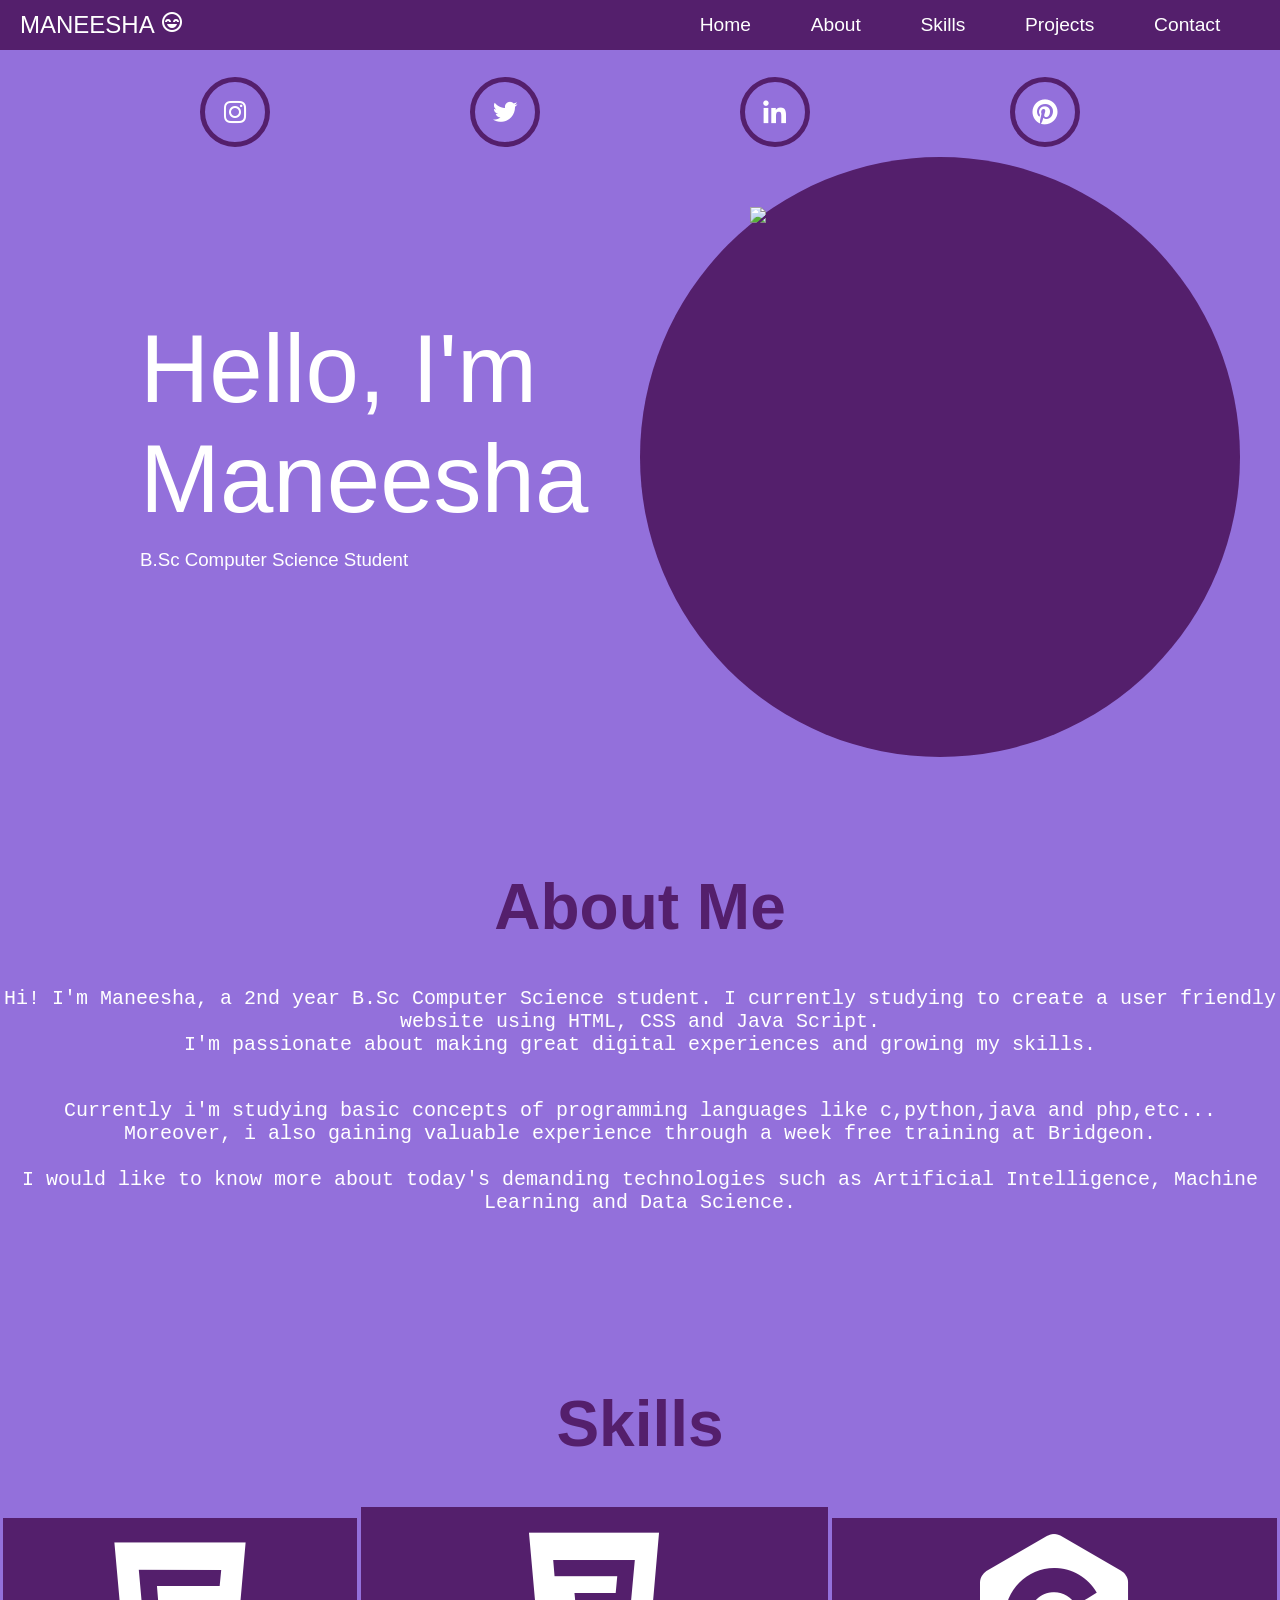
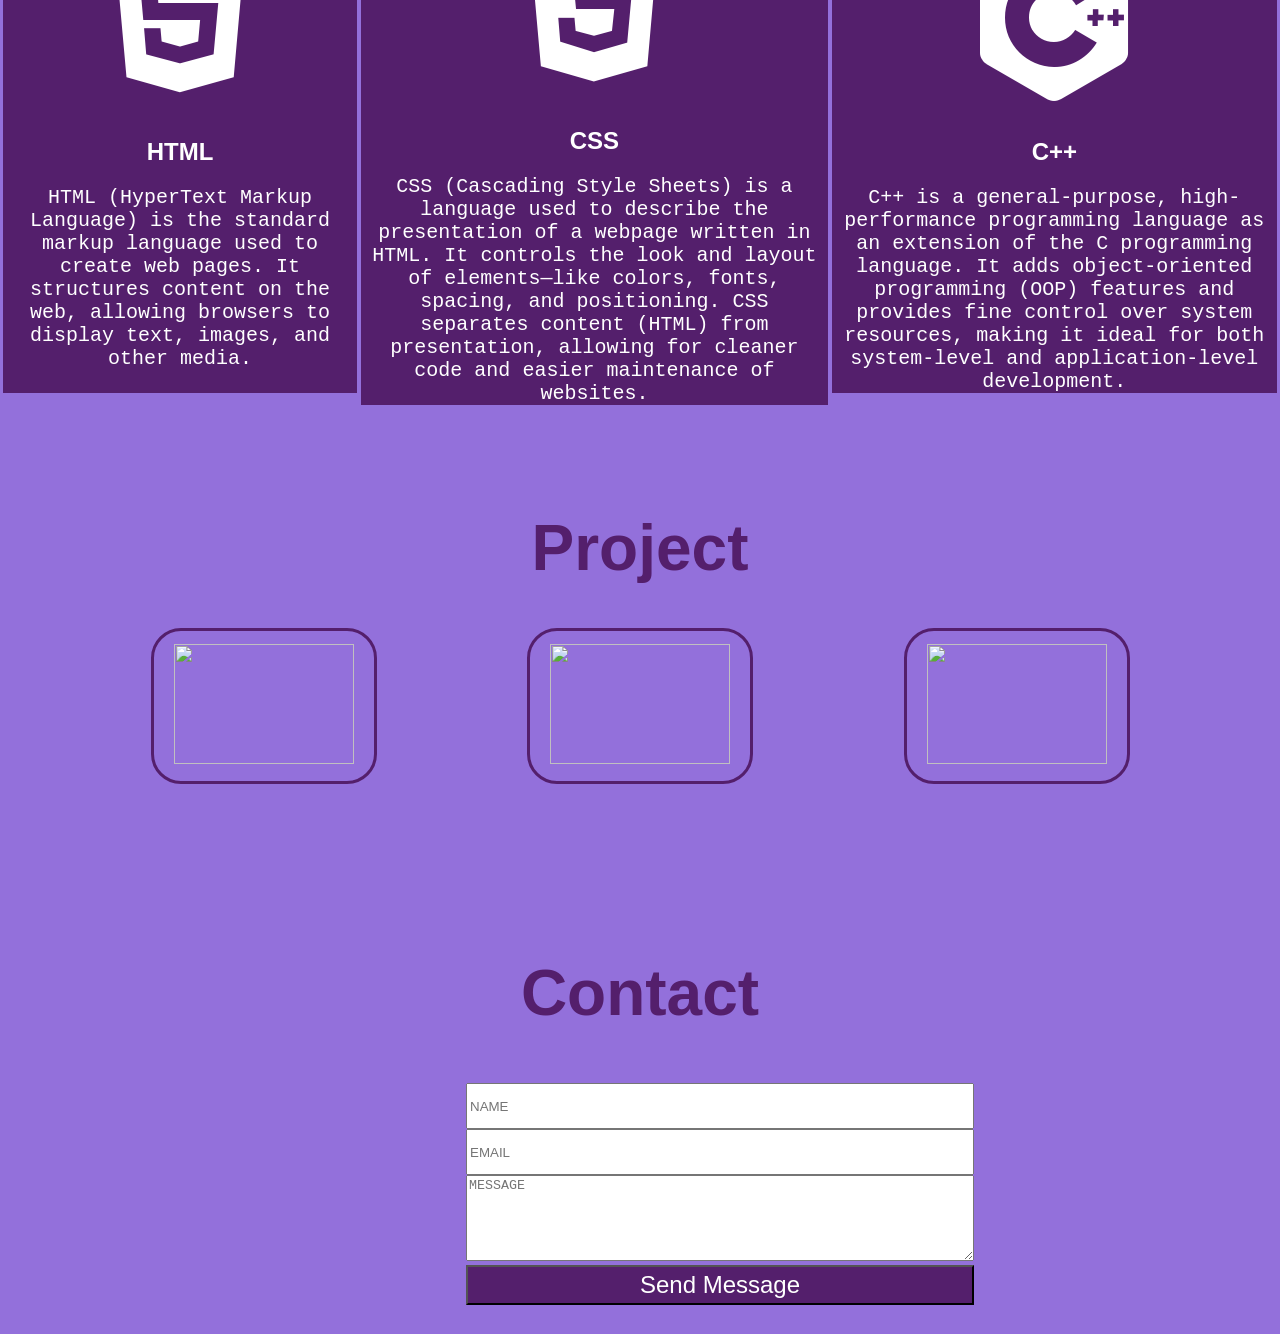
==== pw.html @ a609a86e "first commit" ====
<!DOCTYPE html>
<html lang="en">
<head>
    <meta charset="UTF-8">
    <meta name="viewport" content="width=device-width, initial-scale=1.0">
    <title>My website</title>
    <link href='https://unpkg.com/boxicons@2.1.4/css/boxicons.min.css' rel='stylesheet'>
    <link rel="stylesheet" href="styl.css">
    <link rel="shortcut icon" href="C:\Users\ACER\Pictures\icon.png" type="image/x-icon">
</head>
<body>
    <div class="main-container">
        <div class="navbar">
            <div class="navbar-icon"><a href="#Home" class="my-name">&nbsp;&nbsp;&nbsp;MANEESHA&nbsp;<i class='bx bx-happy-beaming'></i></a></div>
            <div class="navbar-items">
                <a href="#Home">Home</a>
                <a href="#About">About</a>
                <a href="#Skills">Skills</a>
                <a href="#Projects">Projects</a>
                <a href="#Contact">Contact</a>
            </div>
        </div> 
        <div id="Home"> 
            <div class="home-left">
                <font size="9"><h1 class="home-left-content1" style="font-weight: 500">Hello, I'm<br>Maneesha</h1></font>
                <h3 class="home-left-content2">B.Sc Computer Science Student</h3><br>
                <div class="social-media"><div class="home-left-content3">
                    <a href="https://www.instagram.com/maneesha_minn?igsh=ODFjcGUxeGRvcmJ4"><div class="icon"><i class='bx bxl-instagram' ></i></div></a>
                    <a href="https://x.com/Maneesh13202935"><div class="icon"><i class='bx bxl-twitter' ></i></div></a>
                    <a href="https://www.linkedin.com/in/maneesha-maharoof-b17b6231b/"><div class="icon"><i class='bx bxl-linkedin' ></i></div></a>
                    <a href="https://in.pinterest.com/maneeshakattil/"><div class="icon"><i class='bx bxl-pinterest'></i></div></a>
                </div></div>
            </div>
            <div class="home-right">
                <div id="img-design"><div id="image"><img src="C:\Users\ACER\Desktop\CS LAB\HTML\PW\img\IMG-20221009-WA0215-removebg-preview.png"></div></div>
            </div>
        </div>
        <div id="About" class="about">
            <div class="about-right">
                <font size="6"><h1 style="font-weight: 700;text-align: center;color:rgb(84, 31, 108)">About Me</h1></font>
                <p>Hi! I'm Maneesha, a 2nd year B.Sc Computer Science student. I currently studying to create a user friendly website using HTML, CSS and Java Script. <br>
                I'm passionate about making great digital experiences and growing my skills.<br><br></p>
                <p>Currently i'm studying basic concepts of programming languages like c,python,java and php,etc...<br>
                Moreover, i also gaining valuable experience through a week free training at Bridgeon.<br><br>
                I would like to know more about today's demanding technologies such as Artificial Intelligence, Machine Learning and Data Science.</p>
            </div>
        </div>
        <div id="Skills">
            <font size="6"><h1 style="font-weight: 700;text-align: center;color:rgb(84, 31, 108)">Skills</h1></font>
            <table><tr><td>   
                <div class="skills-sub">
                    <div class="skill-icon-head"><i class='bx bxl-html5' style="font-size: 200px;display:flex;justify-content:center;"></i>
                        <h2 style="text-align: center;">HTML</h2>
                    </div>
                    <p class="skill-para">HTML (HyperText Markup Language) is the standard markup language used to create web pages.
                        It structures content on the web, allowing browsers to display text, images, and other media.<br>&nbsp;</p>
                </div></td>
                <td><div class="skills-sub">
                    <div class="skill-icon-head"><i class='bx bxl-css3' style="font-size: 200px;display:flex;justify-content:center;"></i>
                        <h2 style="text-align: center;">CSS</h2>
                    </div>
                    <p class="skill-para">CSS (Cascading Style Sheets) is a language used to describe the presentation of a webpage written in HTML. 
                        It controls the look and layout of elements—like colors, fonts, spacing, and positioning. CSS separates content (HTML) from presentation, 
                        allowing for cleaner code and easier maintenance of websites.</p>
                </div></td>
                <td><div class="skills-sub">
                    <div class="skill-icon-head"><i class='bx bxl-c-plus-plus' style="font-size: 200px;display:flex;justify-content:center;"></i>
                        <h2 style="text-align: center;">C++</h2>
                    </div>
                    <p class="skill-para">C++ is a general-purpose, high-performance programming language as an extension of the C programming language. 
                        It adds object-oriented programming (OOP) features and provides fine control over system resources, 
                        making it ideal for both system-level and application-level development.</p>
                </div></td>
            </table>
        </div>
        <div id="Projects">
            <font size="6"><h1 style="font-weight: 700;text-align: center;color:rgb(84, 31, 108)">Project</h1></font>
            <div class="project">
                <div class="project-one"><a href="C:\Users\ACER\Desktop\CS LAB\HTML\facebook.html"><img src="C:\Users\ACER\Pictures\Screenshots\Screenshot 2024-09-20 194456.png" width="180px" height="120px"></a></div>
                <div class="project-two"><a href="C:\Users\ACER\Desktop\CS LAB\HTML\productpage.html"><img src="C:\Users\ACER\Pictures\Screenshots\Screenshot 2024-09-20 194414.png" width="180px" height="120px"></a></div>
                <div class="project-three"><a href="C:\Users\ACER\Desktop\CS LAB\HTML\college description.html"><img src="C:\Users\ACER\Pictures\Screenshots\Screenshot 2024-09-20 194331.png" width="180px" height="120px"></a></div>
            </div>
        </div>
        <div id="Contact"><form action="https://api.web3forms.com/submit" method="POST">
            <font size="6"><h1 class="contact-head" >Contact </h1></font>
            <div class="contact-left">
                <input type="hidden" name="access_key" value="1caa31ec-3a4c-4fe0-9a5c-2cf923f493e1">
                <div class="name"><input type="text" name="name" placeholder="NAME" style="width: 500px; height: 40px;"><br></div>
                <div class="email"><input type="email" name="email" placeholder="EMAIL" style="width: 500px; height: 40px;"><br></div>
                <div class="message"><textarea id="message" name="message" style="width: 502px; height: 80px;" placeholder="MESSAGE"></textarea><br></div>
                <div class="send"><button id="send">Send Message</button></div>
            </div>
           
        </form></div>

    </div>
</body>
</html>
---- styl.css ----
body{
    background-color:mediumpurple;
    margin: 0px;
    font-family:'Trebuchet MS', 'Lucida Sans Unicode', 'Lucida Grande', 'Lucida Sans', Arial, sans-serif;
}
.navbar{
    background: rgb(84, 31, 108);
    
    display: flex;
   
    justify-content: space-between;

   
}
.navbar-icon{
    width:50%;
    height:50px;
    color:white;
    font-size: x-large;
    display:flex;
    
    align-items: center;
    
}
.navbar-items{
    width:50%;
    height:50px;
    color:white;
    font-size:larger;
    display: flex;
    justify-content: space-evenly;
    align-items: center;

}
.main-container{
    color: white;
    overflow-x: hidden;
}


.home-left-content1{
    margin-left: 40px;
    position:relative;
    left:100px;
    top:200px;
}
.home-left-content2{
    margin-left: 40px;
    position:relative;
    left:100px;
    top:150px;
    font-weight: 100;
}
.home-left-content3{
    display:flex;
    justify-content:space-evenly;
    align-items: first baseline;
    
    position:relative;
    bottom:380px;
}

.icon{
    width: 60px;
    height: 60px;
    border: 3px solid rgb(84, 31, 108);
    border-radius: 50%;
    border-width: thick;
    display: flex;
    justify-content: center;
    align-items: center;
    font-size: 30px;
    transition: transform 0.8s ease-in-out;
    
}
.home-right{
    display:flex;
    justify-content: center;
    
}
#img-design{
    width:600px;
    height:600px;
    background: rgb(84, 31, 108);
    border-radius: 50%;
    position:relative;
    left:300px;
    top:-370px;
}  
a{
    text-decoration: none;
    color: white;
} 

.about{
    display: flex;
    align-items: center;
    position:relative;
    top:-300px;
}

p{
    font-size: x-large;
    text-align: center;
    font-family:monospace;
}
.skills-sub{
    background-color: rgb(84, 31, 108);
}
.project{
    display: flex;
    flex-direction: row;
    justify-content: space-evenly;
    
}
.project-one{
    width:220px;
    height:150px;
    border:3px solid rgb(84, 31, 108);
    display:flex;
    justify-content: center;
    align-items: center;
    border-radius: 30px;
}
.project-two{
    width:220px;
    height:150px;
    border:3px solid rgb(84, 31, 108);
    display:flex;
    justify-content: center;
    align-items: center;
    border-radius: 30px;
}
.project-three{
    width:220px;
    height:150px;
    border:3px solid rgb(84, 31, 108);
    display:flex;
    justify-content: center;
    align-items: center;
    border-radius: 30px;
}
#Projects{
    position:relative;
    top:10px;
}
.contact-head{
    position:relative;
    top:90px;
    font-weight: 700;
    text-align: center;
    color:rgb(84, 31, 108);
    

}
.contact-left{
    height:50%;
    width:50%;
    display: flex;
    flex-direction: column;
    justify-content: space-evenly;
    align-items: center;
    position:relative;
    top:100px;
    left:400px;

    
}
#Skills{
    position:relative;
    top:-190px;
}
#Projects{
    position:relative;
    top:-150px;
}
#Contact{
    position:relative;
    top:-110px;
}
#image{
    position:relative;
    left:110px;
    top:50px;
}

#send{
    cursor: pointer;
    width: 508px; height: 40px;background:rgb(84, 31, 108);font-size: x-large;color:white;cursor: pointer;
    transition: transform 0.3s ease-in;
}
button:hover{
    transform: scale(0.8);
}
a:hover{
    transform: scale(1.2);
}
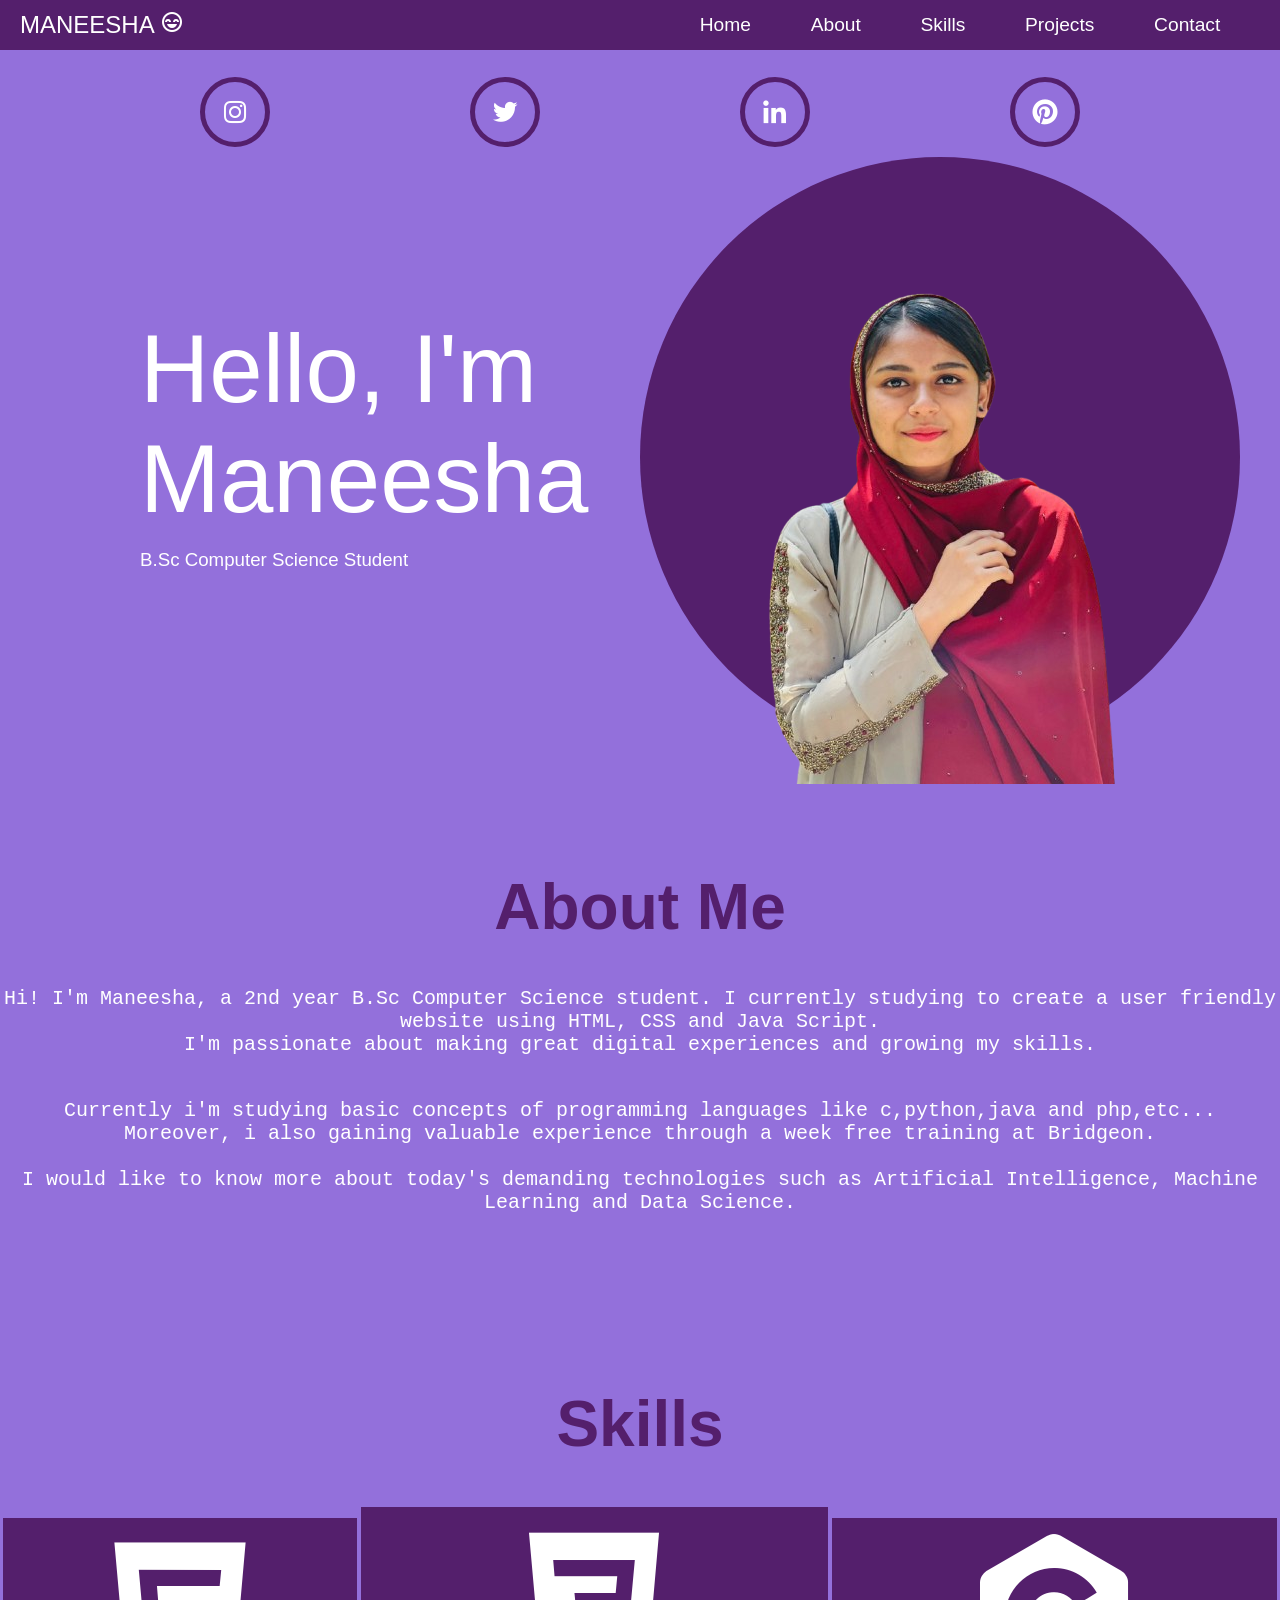
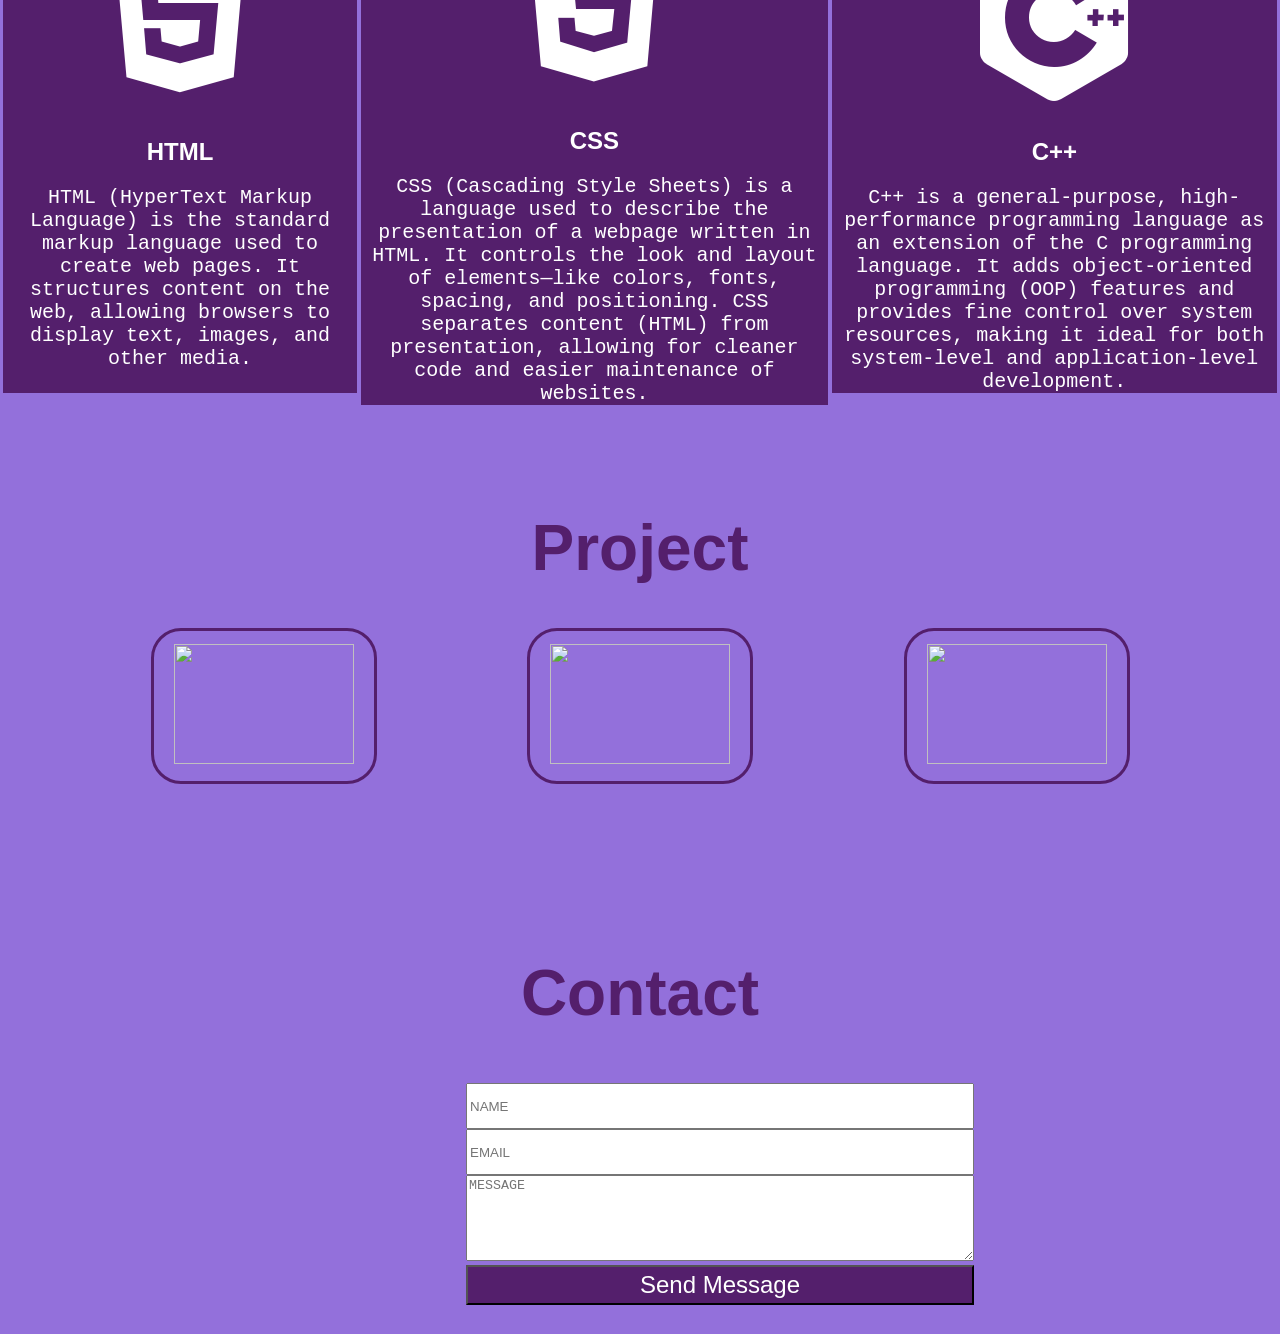
==== commit a133f779: "first commit" ====
--- a/pw.html
+++ b/pw.html
@@ -32,7 +32,7 @@
                 </div></div>
             </div>
             <div class="home-right">
-                <div id="img-design"><div id="image"><img src="C:\Users\ACER\Desktop\CS LAB\HTML\PW\img\IMG-20221009-WA0215-removebg-preview.png"></div></div>
+                <div id="img-design"><div id="image"><img src="IMG-20221009-WA0215-removebg-preview.png"></div></div>
             </div>
         </div>
         <div id="About" class="about">
@@ -76,9 +76,9 @@
         <div id="Projects">
             <font size="6"><h1 style="font-weight: 700;text-align: center;color:rgb(84, 31, 108)">Project</h1></font>
             <div class="project">
-                <div class="project-one"><a href="C:\Users\ACER\Desktop\CS LAB\HTML\facebook.html"><img src="C:\Users\ACER\Pictures\Screenshots\Screenshot 2024-09-20 194456.png" width="180px" height="120px"></a></div>
-                <div class="project-two"><a href="C:\Users\ACER\Desktop\CS LAB\HTML\productpage.html"><img src="C:\Users\ACER\Pictures\Screenshots\Screenshot 2024-09-20 194414.png" width="180px" height="120px"></a></div>
-                <div class="project-three"><a href="C:\Users\ACER\Desktop\CS LAB\HTML\college description.html"><img src="C:\Users\ACER\Pictures\Screenshots\Screenshot 2024-09-20 194331.png" width="180px" height="120px"></a></div>
+                <div class="project-one"><a href="C:\Users\ACER\Desktop\CS LAB\HTML\facebook.html"><img src="C:\Users\ACER\Desktop\CS LAB\HTML\PW\Screenshot 2024-09-20 194331.png" width="180px" height="120px"></a></div>
+                <div class="project-two"><a href="C:\Users\ACER\Desktop\CS LAB\HTML\productpage.html"><img src="C:\Users\ACER\Desktop\CS LAB\HTML\PW\Screenshot 2024-09-20 194414.png" width="180px" height="120px"></a></div>
+                <div class="project-three"><a href="C:\Users\ACER\Desktop\CS LAB\HTML\college description.html"><img src="C:\Users\ACER\Desktop\CS LAB\HTML\PW\Screenshot 2024-09-20 194331.png" width="180px" height="120px"></a></div>
             </div>
         </div>
         <div id="Contact"><form action="https://api.web3forms.com/submit" method="POST">
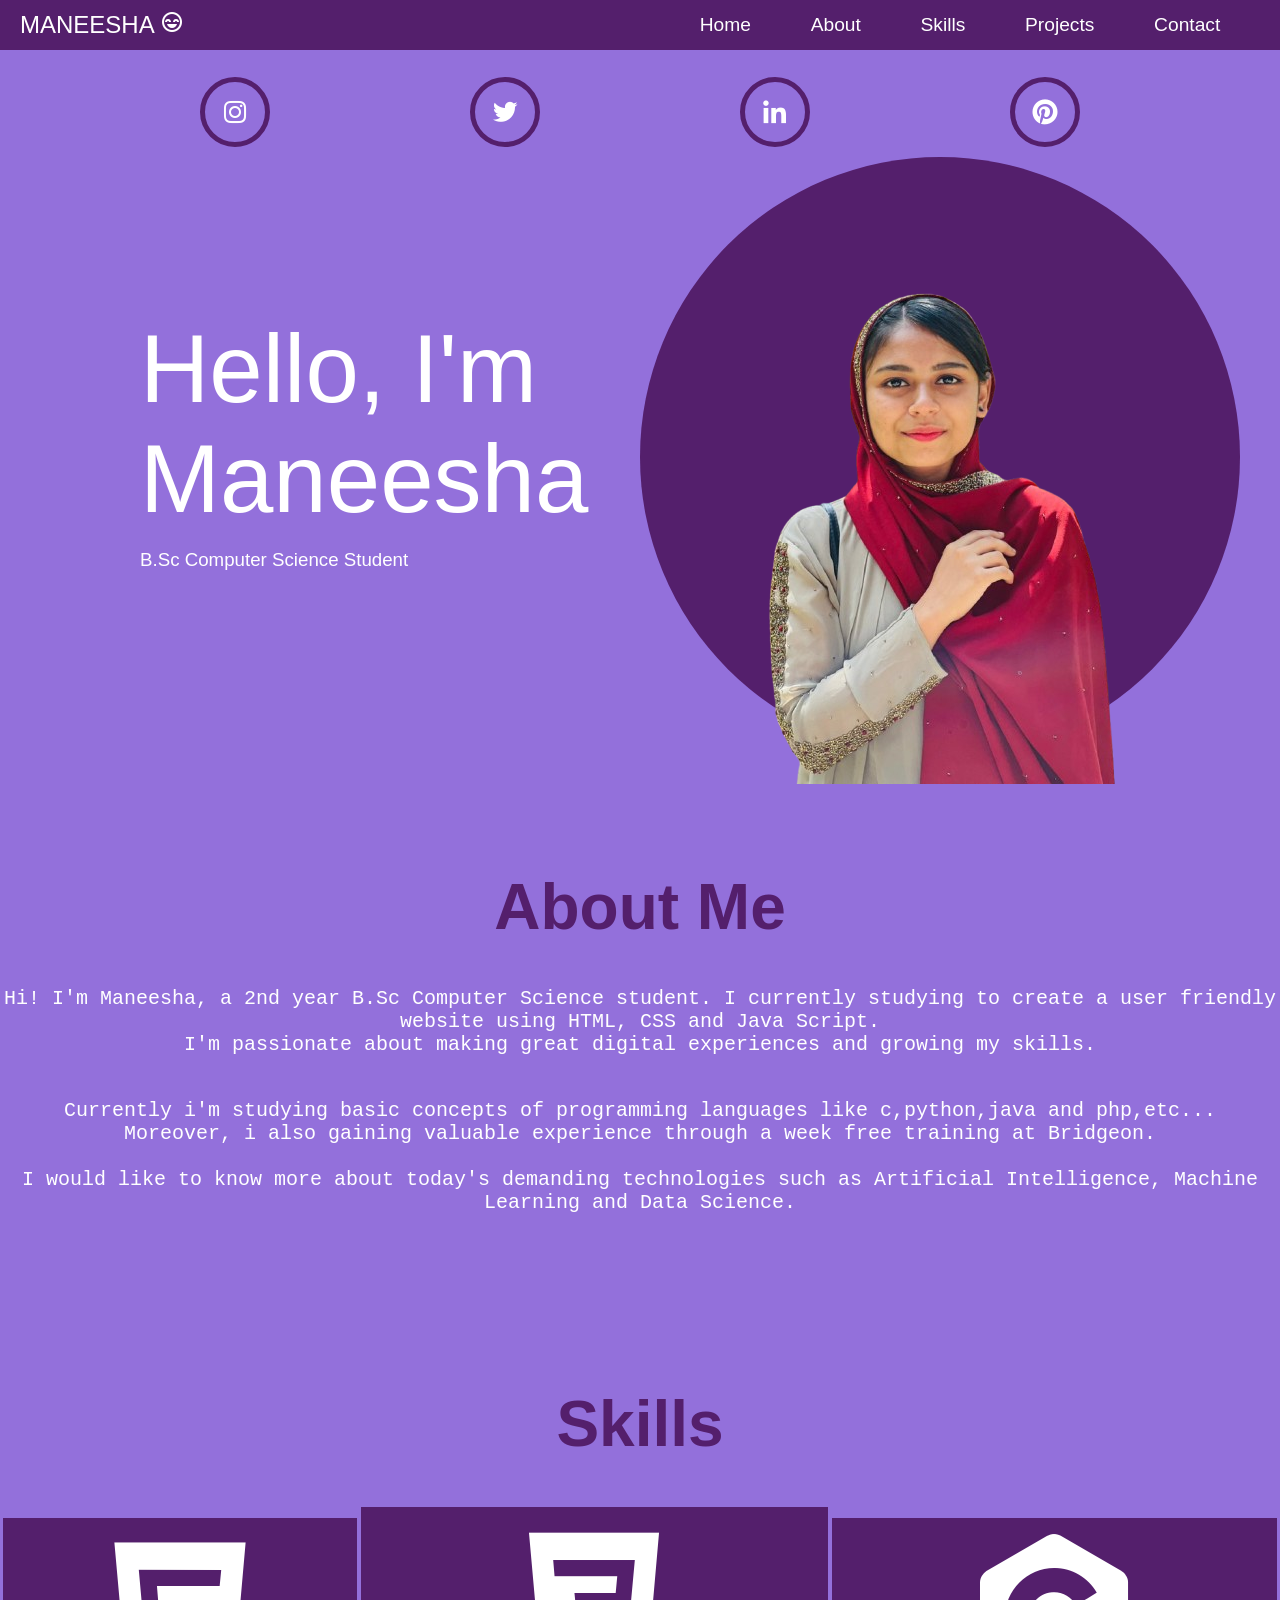
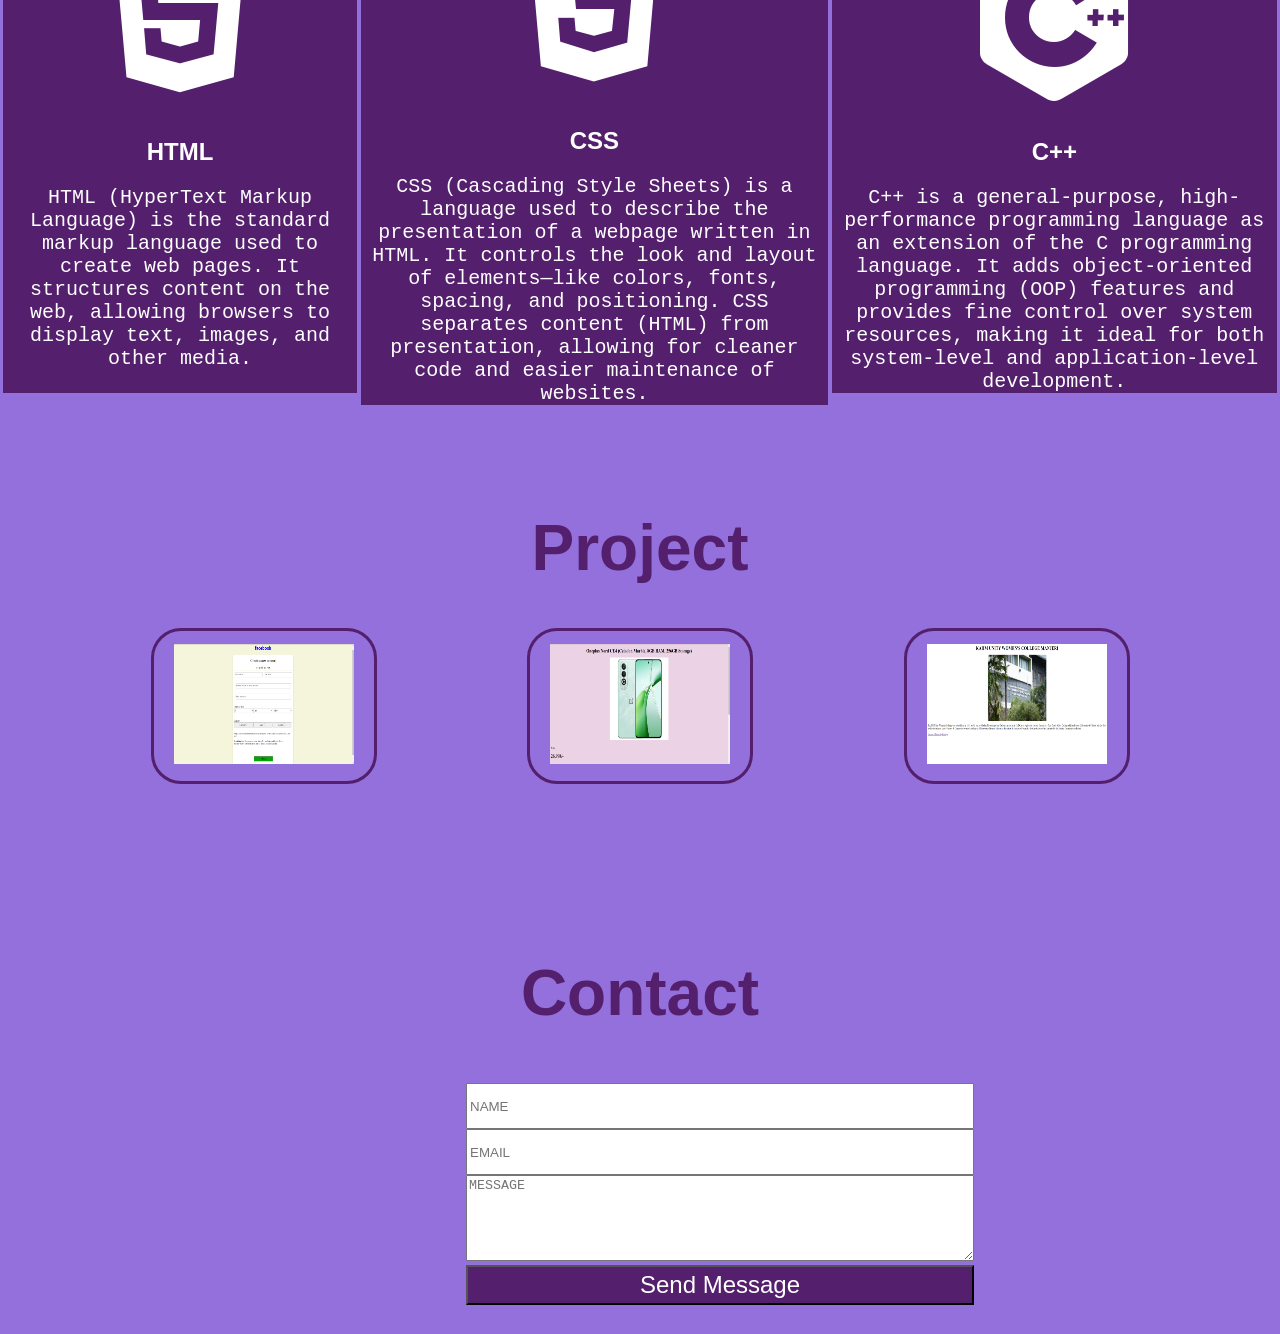
==== commit b20d7945: "first commit" ====
--- a/pw.html
+++ b/pw.html
@@ -76,9 +76,9 @@
         <div id="Projects">
             <font size="6"><h1 style="font-weight: 700;text-align: center;color:rgb(84, 31, 108)">Project</h1></font>
             <div class="project">
-                <div class="project-one"><a href="C:\Users\ACER\Desktop\CS LAB\HTML\facebook.html"><img src="C:\Users\ACER\Desktop\CS LAB\HTML\PW\Screenshot 2024-09-20 194331.png" width="180px" height="120px"></a></div>
-                <div class="project-two"><a href="C:\Users\ACER\Desktop\CS LAB\HTML\productpage.html"><img src="C:\Users\ACER\Desktop\CS LAB\HTML\PW\Screenshot 2024-09-20 194414.png" width="180px" height="120px"></a></div>
-                <div class="project-three"><a href="C:\Users\ACER\Desktop\CS LAB\HTML\college description.html"><img src="C:\Users\ACER\Desktop\CS LAB\HTML\PW\Screenshot 2024-09-20 194331.png" width="180px" height="120px"></a></div>
+                <div class="project-one"><a href="facebook.html"><img src="project1.png" width="180px" height="120px"></a></div>
+                <div class="project-two"><a href="productpage.html"><img src="project2.png" width="180px" height="120px"></a></div>
+                <div class="project-three"><a href="college description.html"><img src="project3.png" width="180px" height="120px"></a></div>
             </div>
         </div>
         <div id="Contact"><form action="https://api.web3forms.com/submit" method="POST">
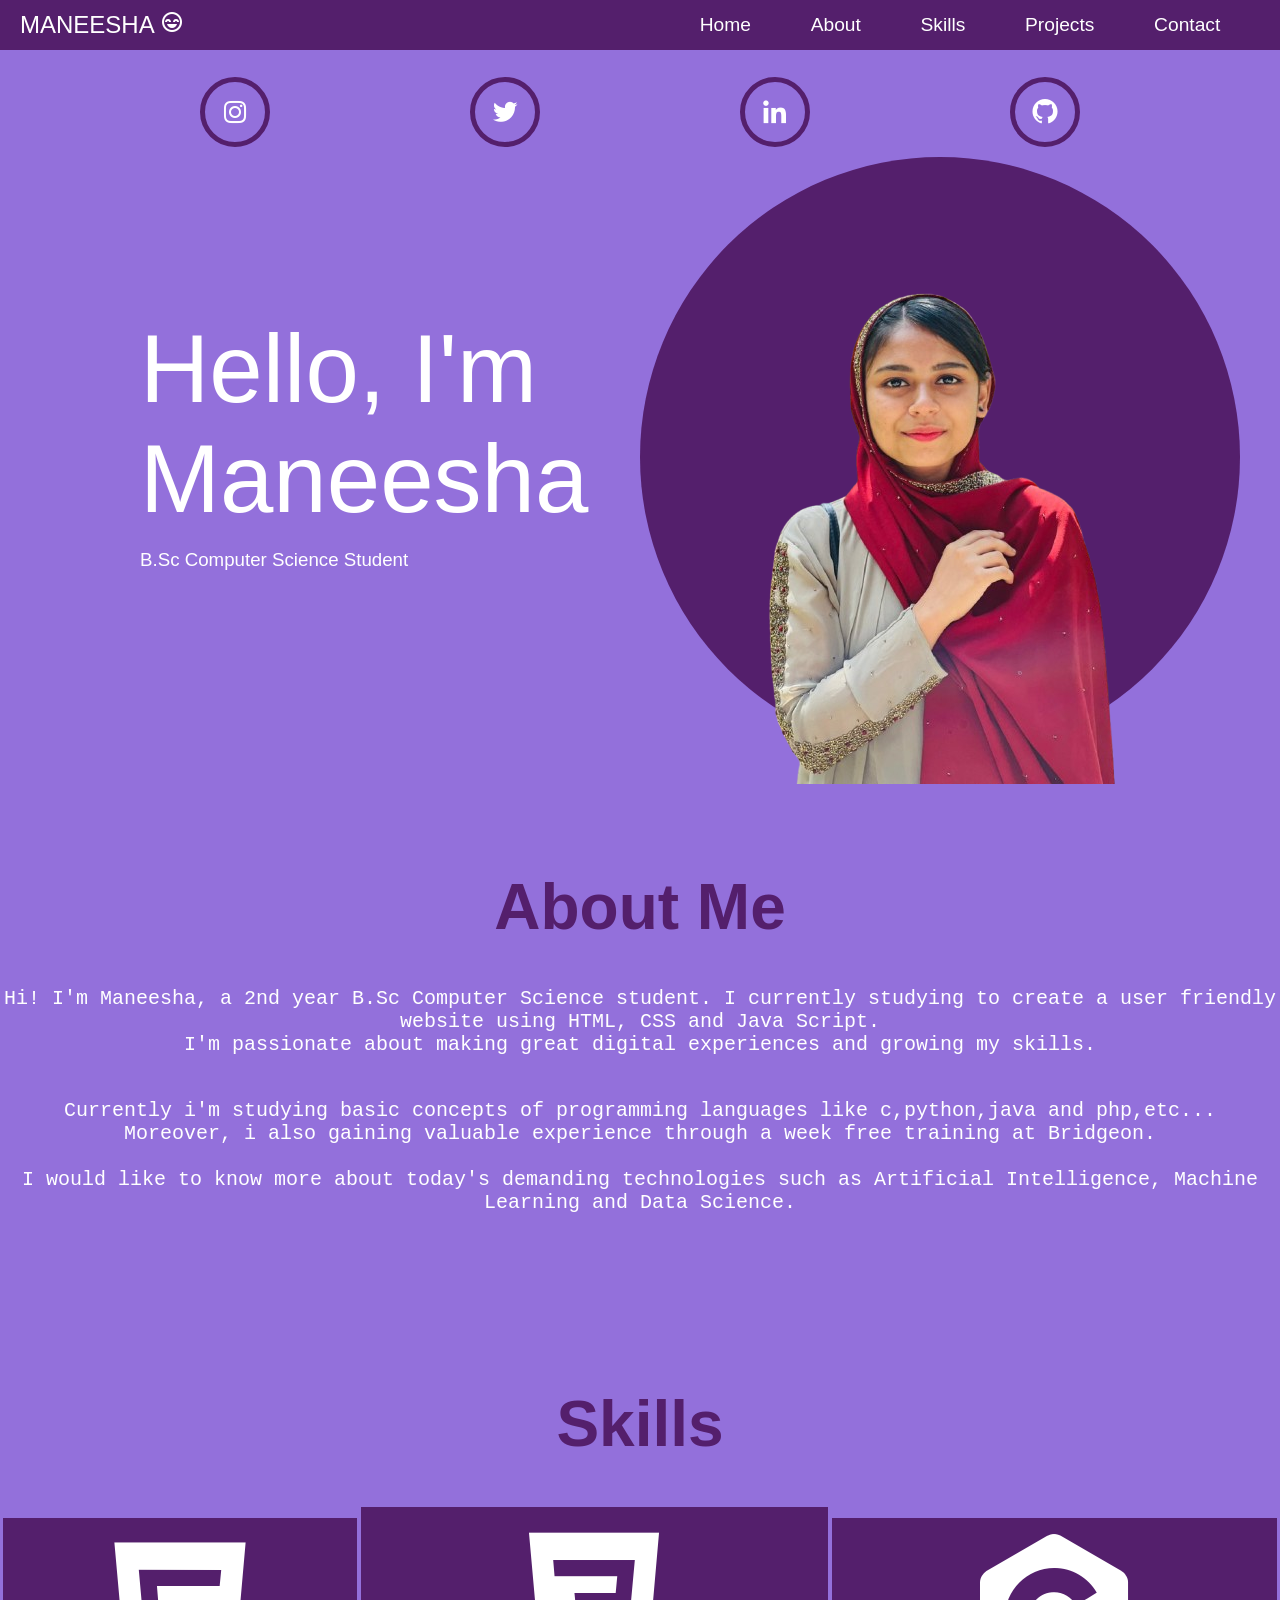
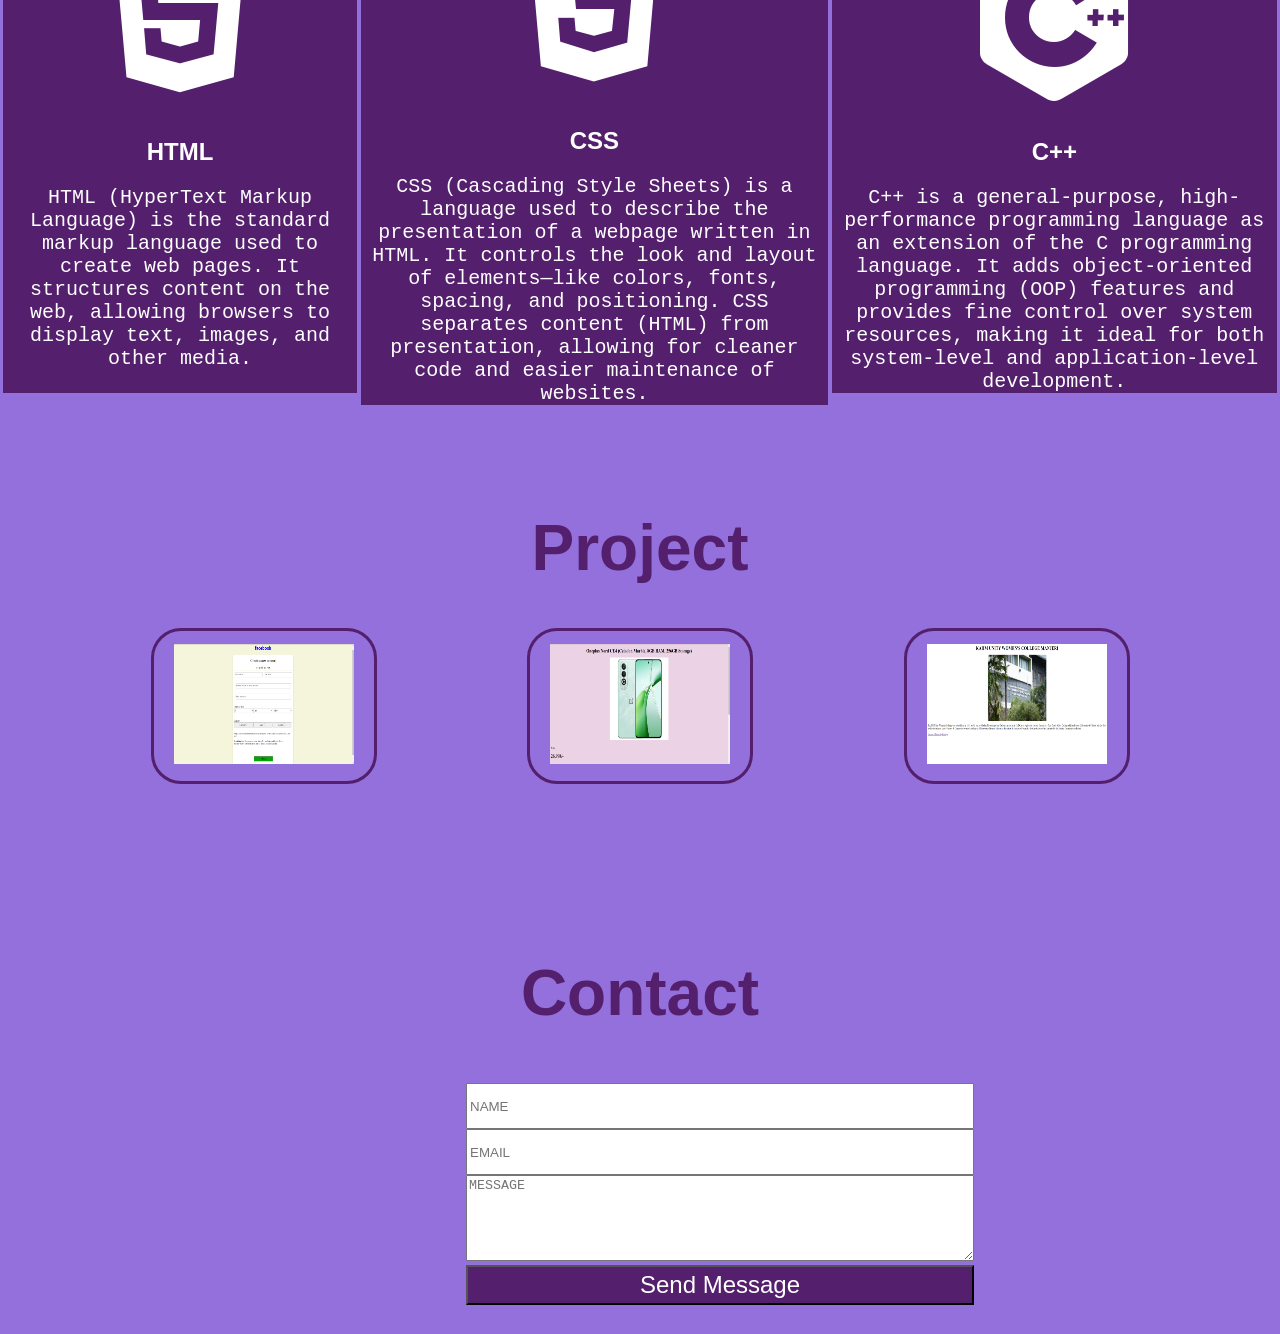
==== commit 67f023ac: "first commit" ====
--- a/pw.html
+++ b/pw.html
@@ -6,7 +6,7 @@
     <title>My website</title>
     <link href='https://unpkg.com/boxicons@2.1.4/css/boxicons.min.css' rel='stylesheet'>
     <link rel="stylesheet" href="styl.css">
-    <link rel="shortcut icon" href="C:\Users\ACER\Pictures\icon.png" type="image/x-icon">
+    <link rel="shortcut icon" href="icon.png" type="image/x-icon">
 </head>
 <body>
     <div class="main-container">
@@ -28,7 +28,7 @@
                     <a href="https://www.instagram.com/maneesha_minn?igsh=ODFjcGUxeGRvcmJ4"><div class="icon"><i class='bx bxl-instagram' ></i></div></a>
                     <a href="https://x.com/Maneesh13202935"><div class="icon"><i class='bx bxl-twitter' ></i></div></a>
                     <a href="https://www.linkedin.com/in/maneesha-maharoof-b17b6231b/"><div class="icon"><i class='bx bxl-linkedin' ></i></div></a>
-                    <a href="https://in.pinterest.com/maneeshakattil/"><div class="icon"><i class='bx bxl-pinterest'></i></div></a>
+                    <a href="https://github.com/ManeeshaKattil/ManeeshaKattil"><div class="icon"><i class='bx bxl-github'></i></div></a>
                 </div></div>
             </div>
             <div class="home-right">
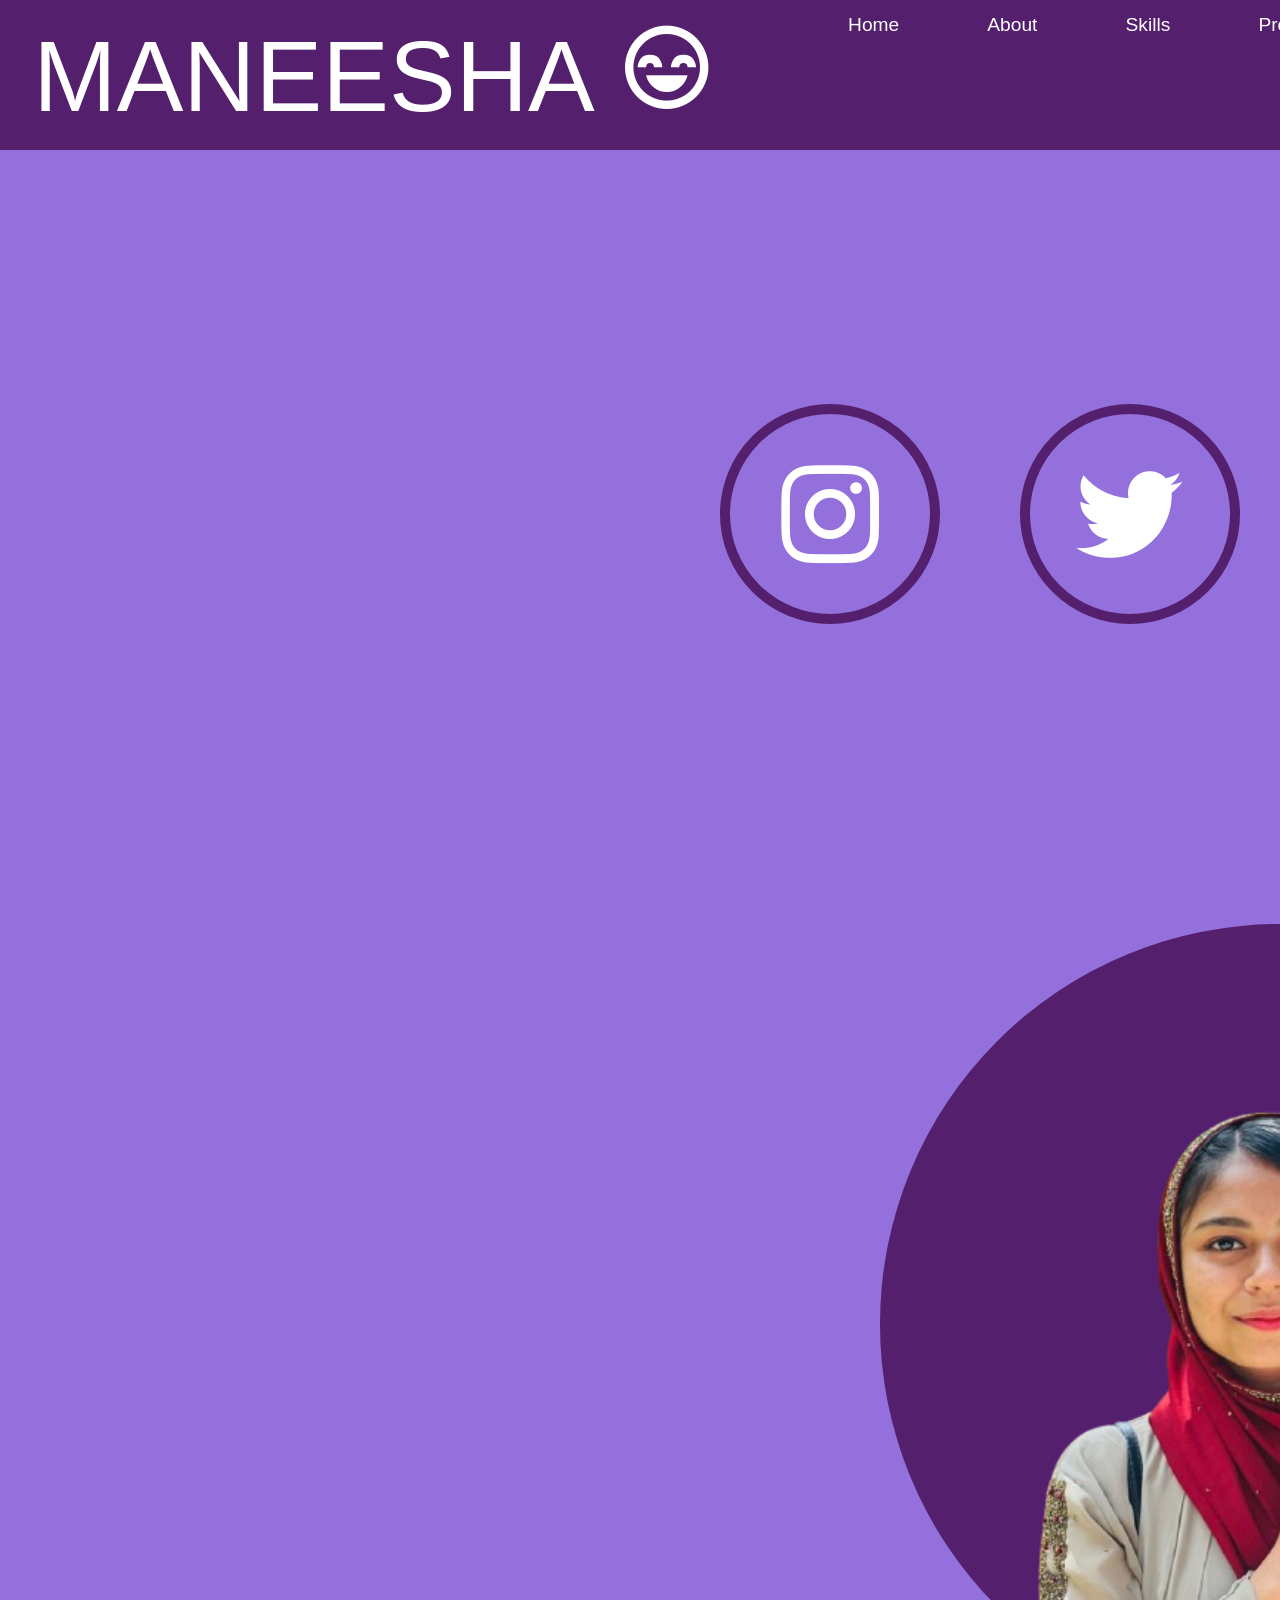
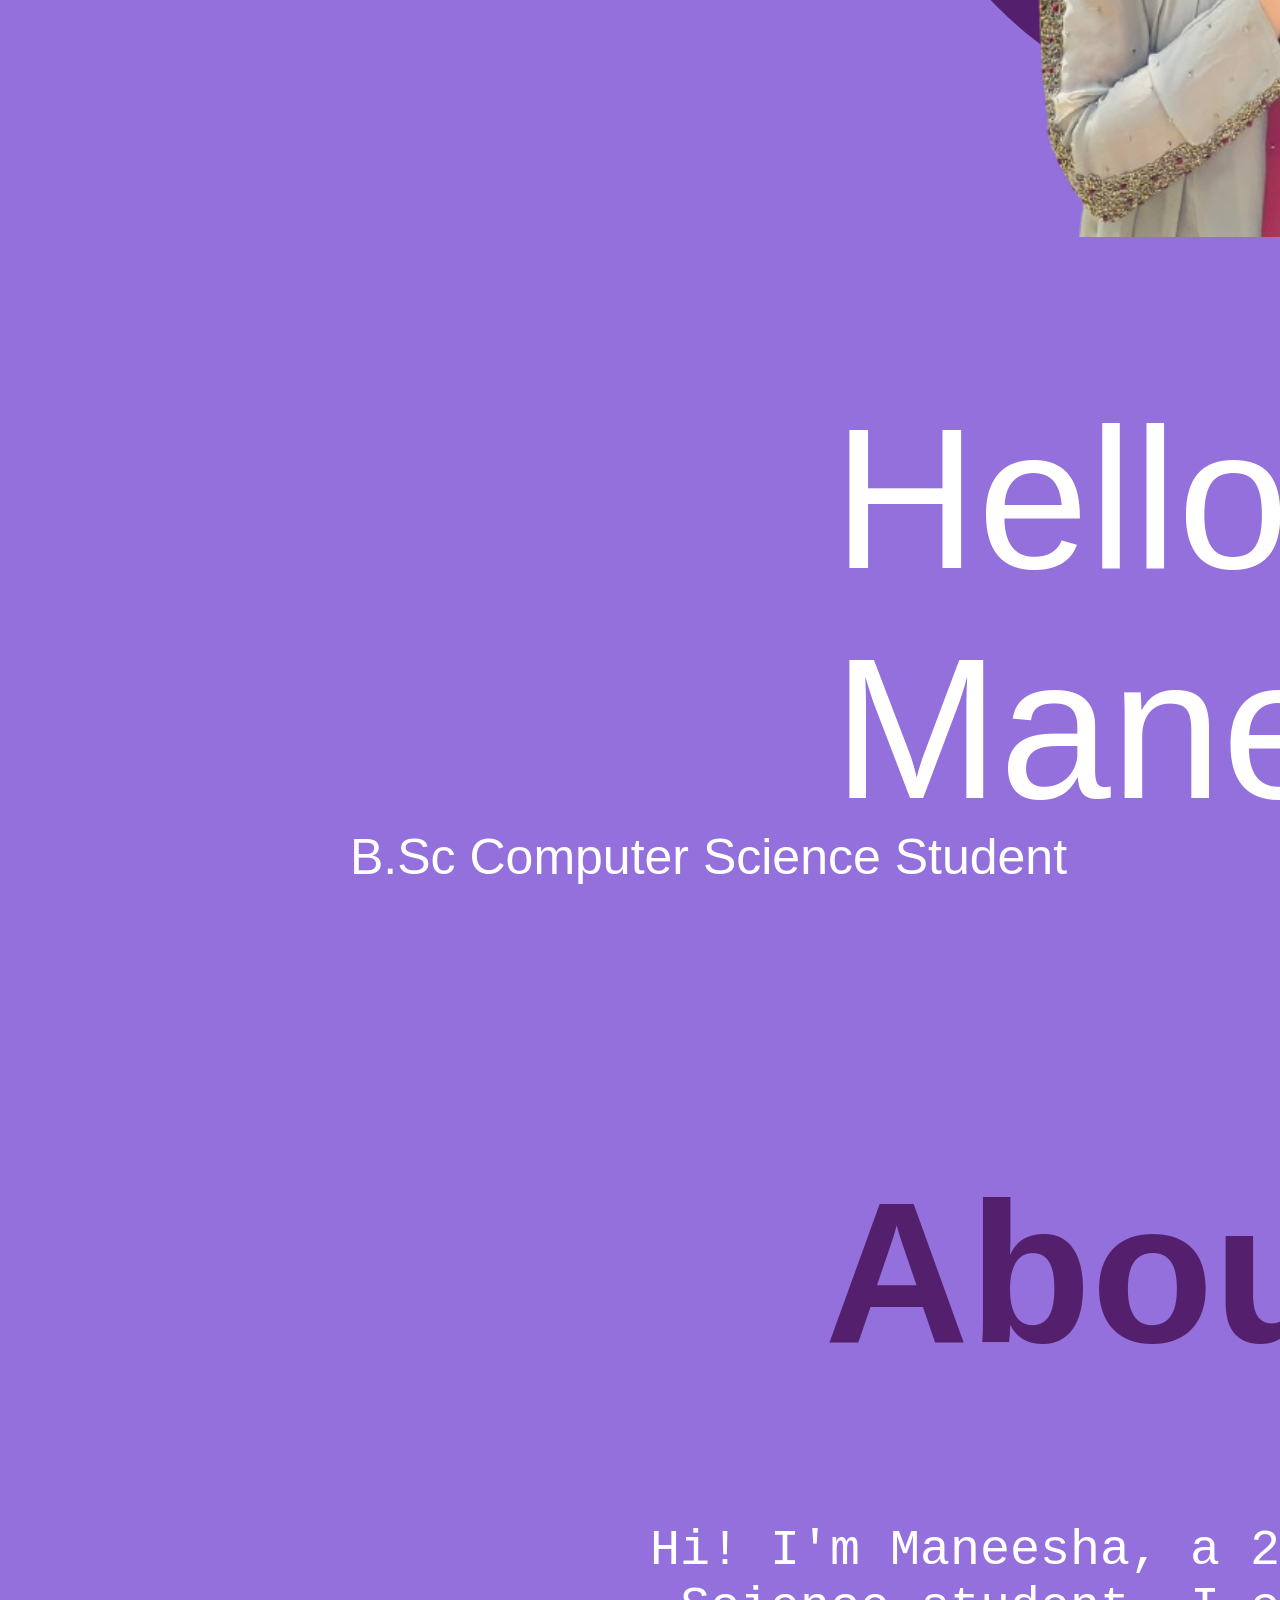
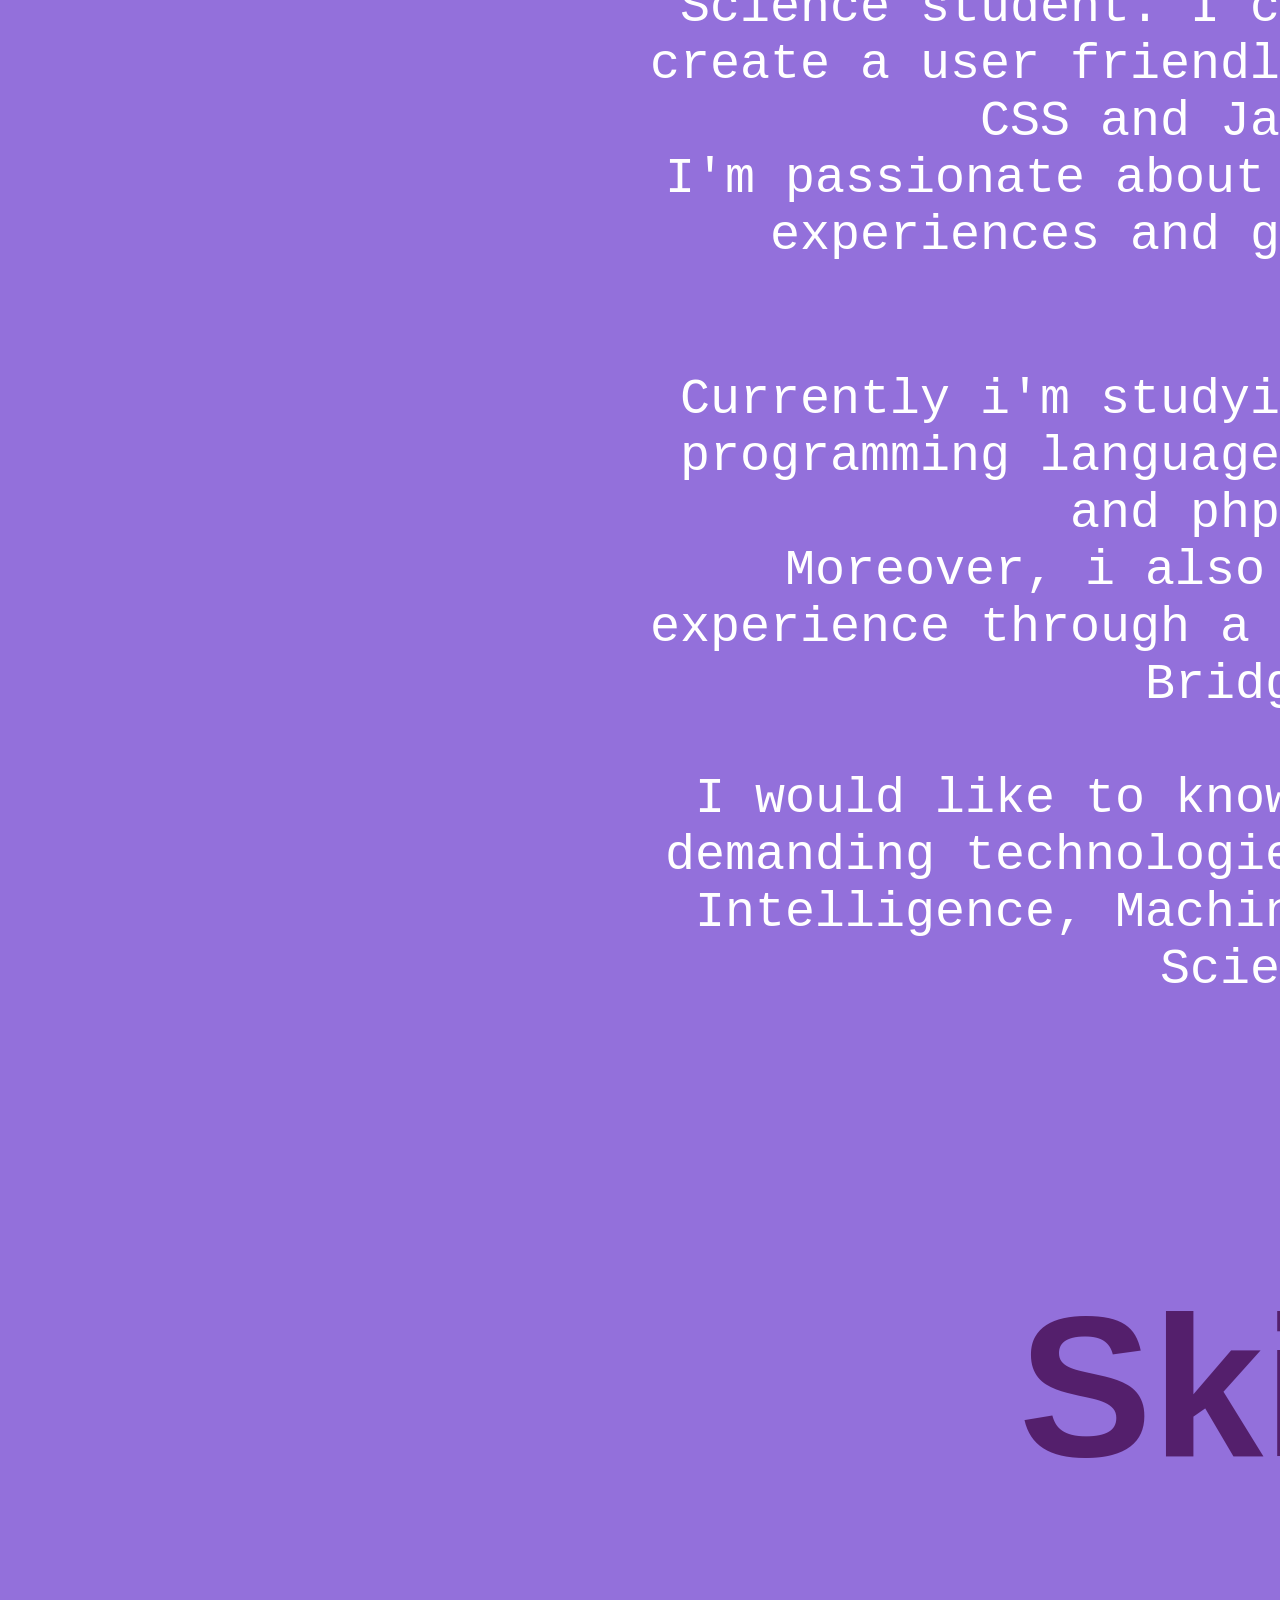
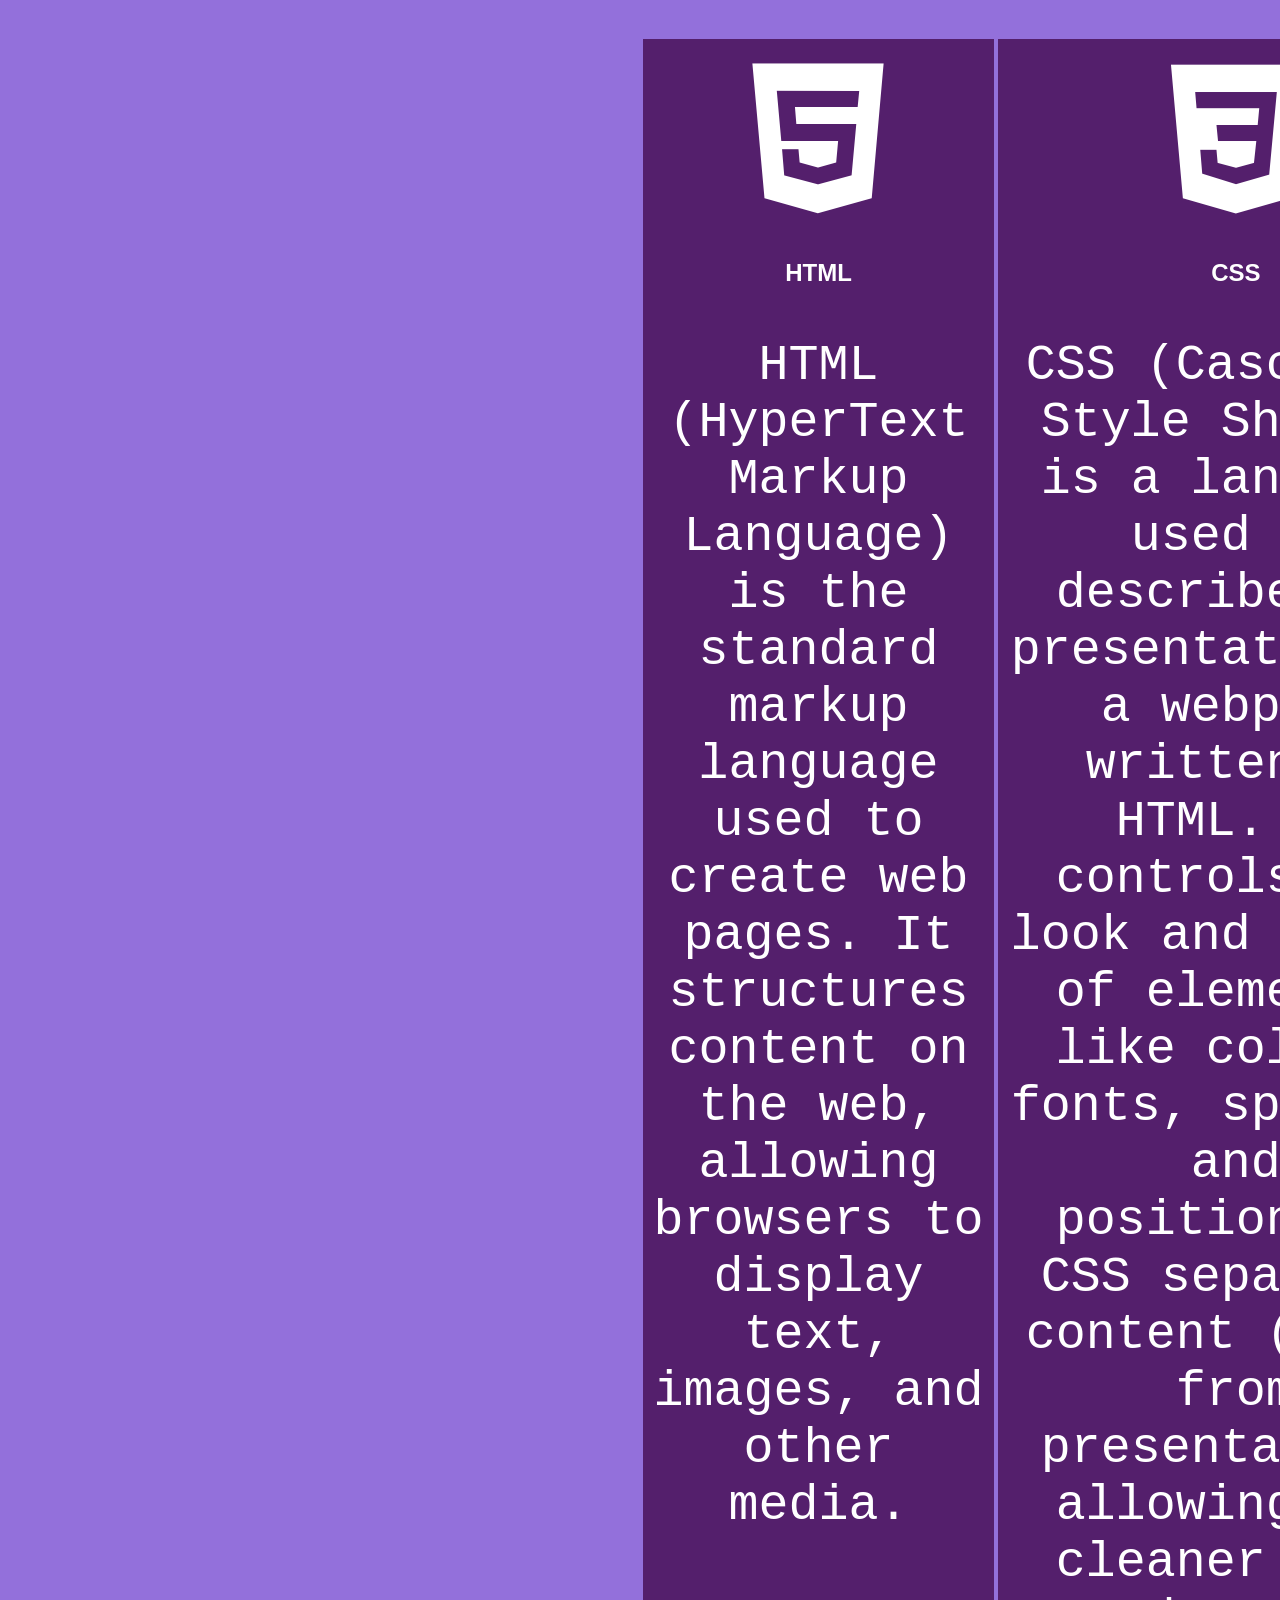
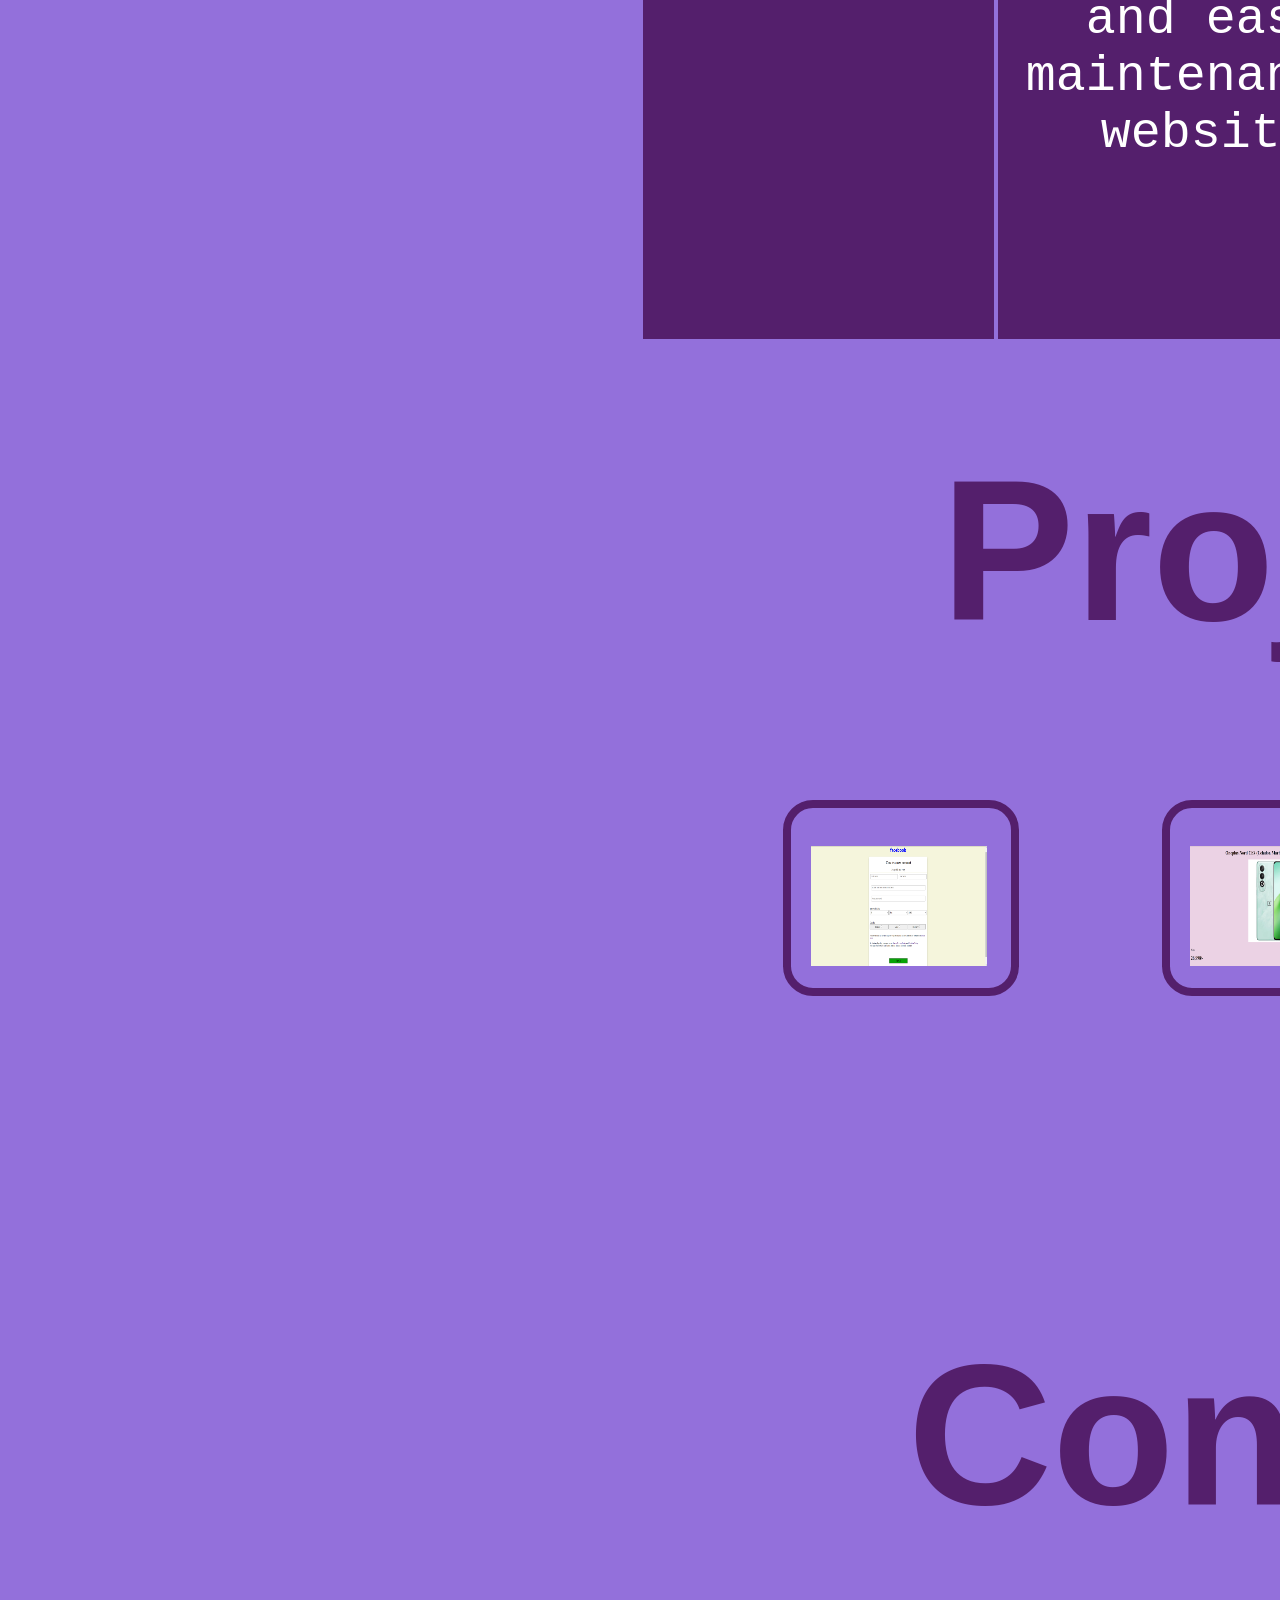
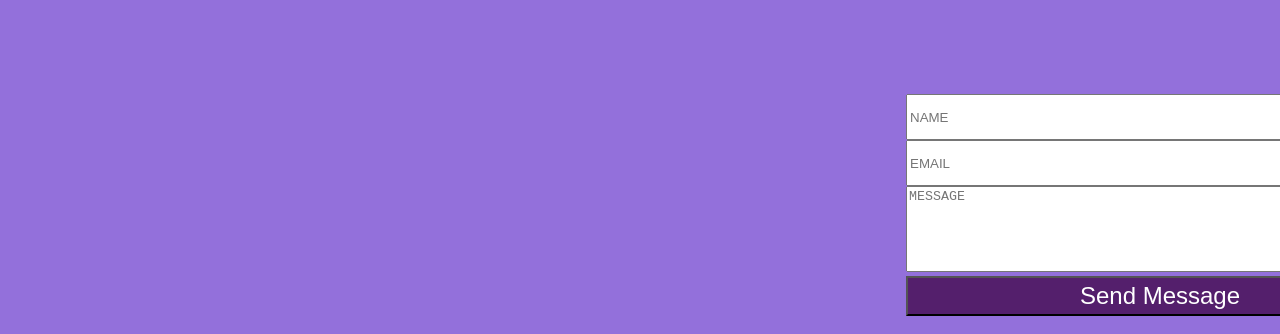
==== commit cb2d547a: "first commit" ====
--- a/pw.html
+++ b/pw.html
@@ -48,14 +48,14 @@
         <div id="Skills">
             <font size="6"><h1 style="font-weight: 700;text-align: center;color:rgb(84, 31, 108)">Skills</h1></font>
             <table><tr><td>   
-                <div class="skills-sub">
+                <div class="skills-sub1">
                     <div class="skill-icon-head"><i class='bx bxl-html5' style="font-size: 200px;display:flex;justify-content:center;"></i>
                         <h2 style="text-align: center;">HTML</h2>
                     </div>
                     <p class="skill-para">HTML (HyperText Markup Language) is the standard markup language used to create web pages.
                         It structures content on the web, allowing browsers to display text, images, and other media.<br>&nbsp;</p>
                 </div></td>
-                <td><div class="skills-sub">
+                <td><div class="skills-sub2">
                     <div class="skill-icon-head"><i class='bx bxl-css3' style="font-size: 200px;display:flex;justify-content:center;"></i>
                         <h2 style="text-align: center;">CSS</h2>
                     </div>
@@ -63,7 +63,7 @@
                         It controls the look and layout of elements—like colors, fonts, spacing, and positioning. CSS separates content (HTML) from presentation, 
                         allowing for cleaner code and easier maintenance of websites.</p>
                 </div></td>
-                <td><div class="skills-sub">
+                <td><div class="skills-sub3">
                     <div class="skill-icon-head"><i class='bx bxl-c-plus-plus' style="font-size: 200px;display:flex;justify-content:center;"></i>
                         <h2 style="text-align: center;">C++</h2>
                     </div>
@@ -76,9 +76,9 @@
         <div id="Projects">
             <font size="6"><h1 style="font-weight: 700;text-align: center;color:rgb(84, 31, 108)">Project</h1></font>
             <div class="project">
-                <div class="project-one"><a href="facebook.html"><img src="project1.png" width="180px" height="120px"></a></div>
-                <div class="project-two"><a href="productpage.html"><img src="project2.png" width="180px" height="120px"></a></div>
-                <div class="project-three"><a href="college description.html"><img src="project3.png" width="180px" height="120px"></a></div>
+                <div class="project-sub"><a href="facebook.html"><img src="project1.png" width="180px" height="120px"></a></div>
+                <div class="project-sub"><a href="productpage.html"><img src="project2.png" width="180px" height="120px"></a></div>
+                <div class="project-sub"><a href="college description.html"><img src="project3.png" width="180px" height="120px"></a></div>
             </div>
         </div>
         <div id="Contact"><form action="https://api.web3forms.com/submit" method="POST">
--- a/styl.css
+++ b/styl.css
@@ -5,7 +5,7 @@
 }
 .navbar{
     background: rgb(84, 31, 108);
-    
+    width:1620px;
     display: flex;
    
     justify-content: space-between;
@@ -27,6 +27,8 @@
     height:50px;
     color:white;
     font-size:larger;
+    position: relative;
+    left: -50px;
     display: flex;
     justify-content: space-evenly;
     align-items: center;
@@ -34,7 +36,6 @@
 }
 .main-container{
     color: white;
-    overflow-x: hidden;
 }
 
 
@@ -104,7 +105,13 @@
     text-align: center;
     font-family:monospace;
 }
-.skills-sub{
+.skills-sub1{
+    background-color: rgb(84, 31, 108);
+}
+.skills-sub2{
+    background-color: rgb(84, 31, 108);
+}
+.skills-sub3{
     background-color: rgb(84, 31, 108);
 }
 .project{
@@ -113,7 +120,7 @@
     justify-content: space-evenly;
     
 }
-.project-one{
+.project-sub{
     width:220px;
     height:150px;
     border:3px solid rgb(84, 31, 108);
@@ -122,24 +129,7 @@
     align-items: center;
     border-radius: 30px;
 }
-.project-two{
-    width:220px;
-    height:150px;
-    border:3px solid rgb(84, 31, 108);
-    display:flex;
-    justify-content: center;
-    align-items: center;
-    border-radius: 30px;
-}
-.project-three{
-    width:220px;
-    height:150px;
-    border:3px solid rgb(84, 31, 108);
-    display:flex;
-    justify-content: center;
-    align-items: center;
-    border-radius: 30px;
-}
+
 #Projects{
     position:relative;
     top:10px;
@@ -194,4 +184,155 @@
 }
 a:hover{
     transform: scale(1.2);
+}
+
+
+
+@media screen and (max-width:1366px) {
+    body{
+        background-color:mediumpurple;
+        margin: 0px;
+        font-family:'Trebuchet MS', 'Lucida Sans Unicode', 'Lucida Grande', 'Lucida Sans', Arial, sans-serif;
+    }
+    .home-left-content1{
+        font-size:200px;
+        display: flex;
+        justify-content: center;
+        position: relative;
+        top:1700px;
+        left:50%;
+        
+        
+    }
+    #img-design{
+        width:800px;
+        height:800px;
+        background: rgb(84, 31, 108);
+        border-radius: 50%;
+        position:relative;
+        left:50%;
+        top:-300px;
+    } 
+    img{
+        width: 80%;
+        position: relative;
+        left: 20px;
+        top:10px;
+    } 
+    .home-left-content2{
+        margin-left: 40px;
+        position:relative;
+        left:310px;
+        top:1550px;
+        font-weight: 100;
+        font-size: 50px;
+    }
+    .home-left-content3{
+       
+        
+        position:relative;
+        bottom:600px;
+        left: 50%;
+        
+        
+    }
+    .about{
+        display: flex;
+        align-items: center;
+        position:relative;
+        top:600px;
+        left: 50%;
+    }
+    h1{
+        font-size: 200px;
+    }
+    p{
+        font-size: 50px;
+    }
+    #Skills{
+        position:relative;
+        top:690px;
+        left: 50%;
+    }
+    .skills-sub1{
+        background-color: rgb(84, 31, 108);
+        height: 1900px;
+    }
+    .skills-sub2{
+        background-color: rgb(84, 31, 108);
+        height: 1900px;
+    }
+    .skills-sub3{
+        background-color: rgb(84, 31, 108);
+        height: 1900px;
+    }
+    #Projects{
+        position:relative;
+        top: 650px;
+        left: 50%;
+
+    }
+    .project-sub{
+        width:220px;
+        height:180px;
+        border:8px solid rgb(84, 31, 108);
+        display:flex;
+        justify-content: center;
+        align-items: center;
+        border-radius: 30px;
+    }
+    #Contact{
+        position:relative;
+        top:750px;
+        left: 50%;
+    }
+    .contact-left{
+        height:50%;
+        width:50%;
+        display: flex;
+        flex-direction: column;
+        justify-content: space-evenly;
+        align-items: center;
+        position:relative;
+        top:100px;
+        left:200px;
+    
+        
+    }
+    .navbar{
+        background: rgb(84, 31, 108);
+        width:1620px;
+        height: 150px;
+        display: flex;
+       
+        justify-content: space-between;
+    
+       
+    }
+    .navbar-icon{
+        width:50%;
+        height:50px;
+        color:white;
+        font-size: 100px;
+        display:flex;
+        align-items: center;
+        position: relative;
+        top: 50px;
+        left:-50px;
+        
+    }
+    .icon{
+        width: 200px;
+        height: 200px;
+        border: 3px solid rgb(84, 31, 108);
+        border-radius: 50%;
+        border-width: 10px;
+        display: flex;
+        justify-content: center;
+        align-items: center;
+        font-size: 130px;
+        transition: transform 0.8s ease-in-out;
+    }
+    
+    
 }
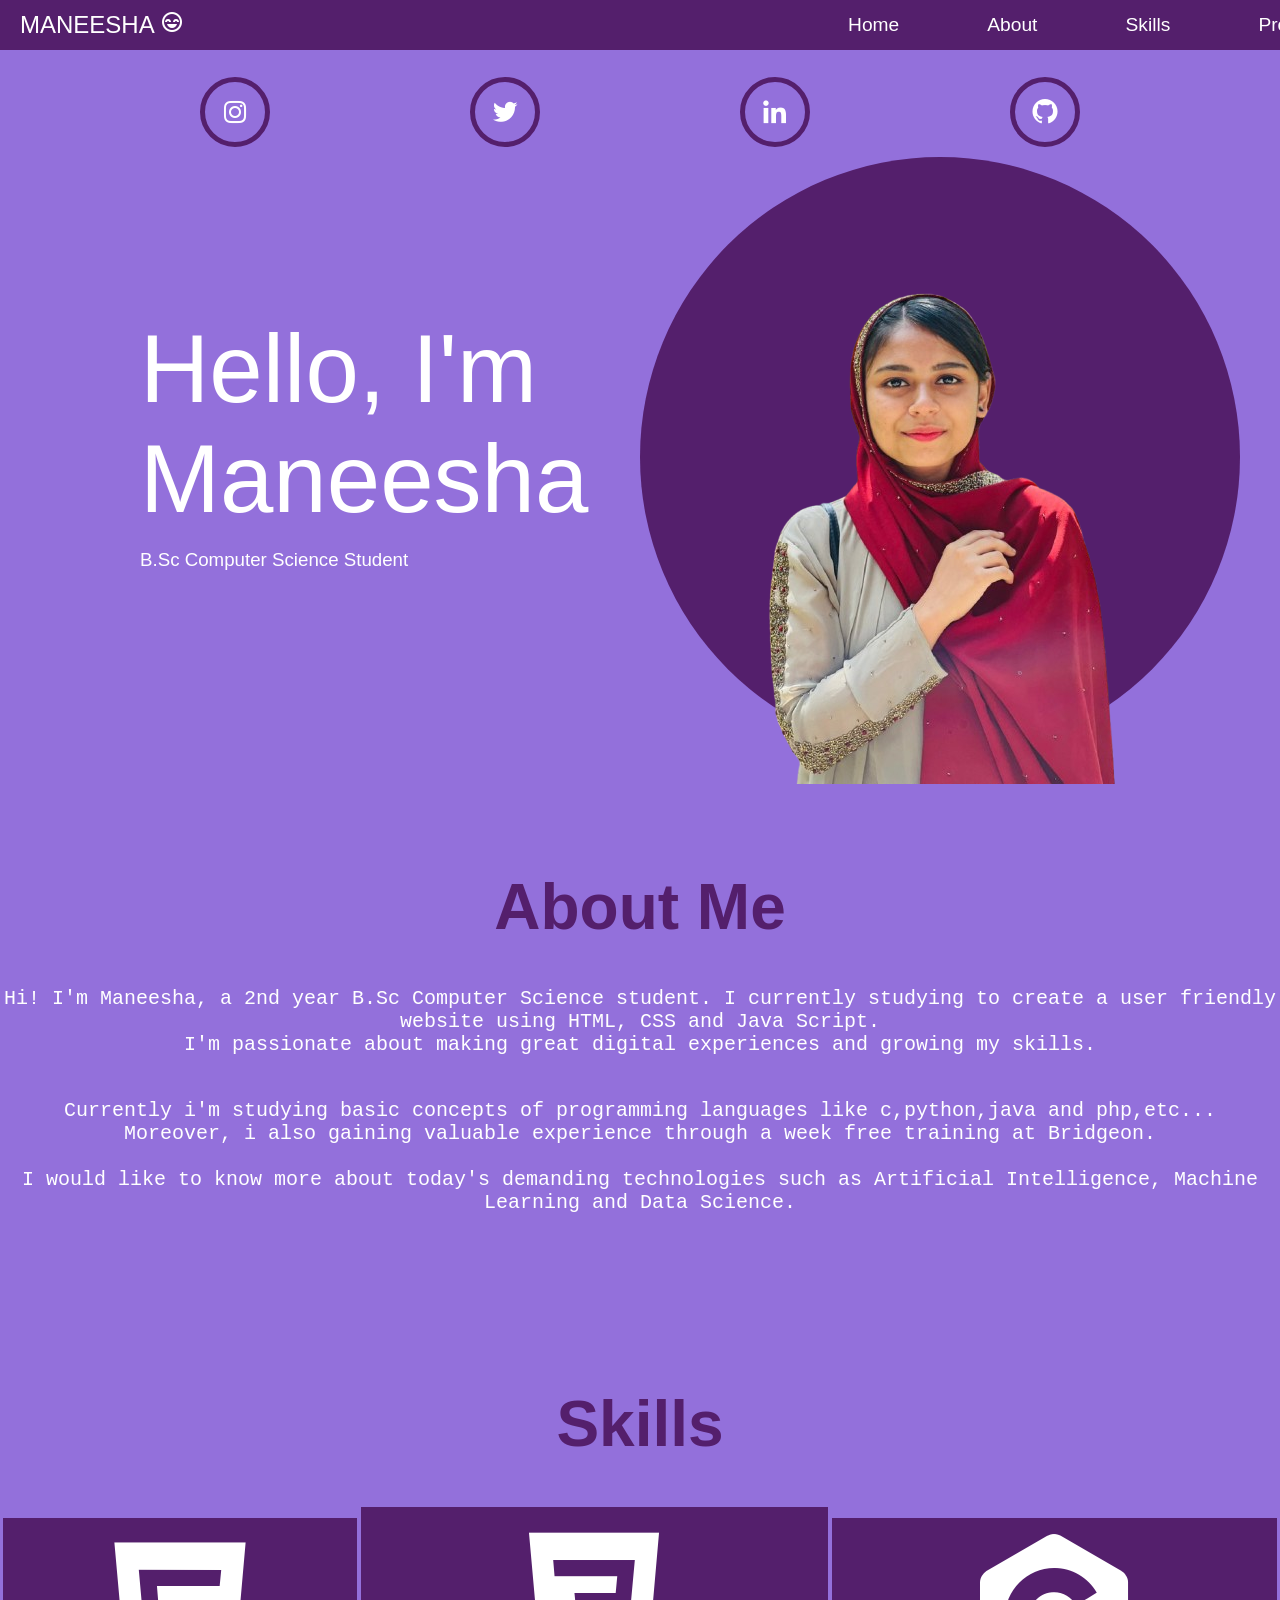
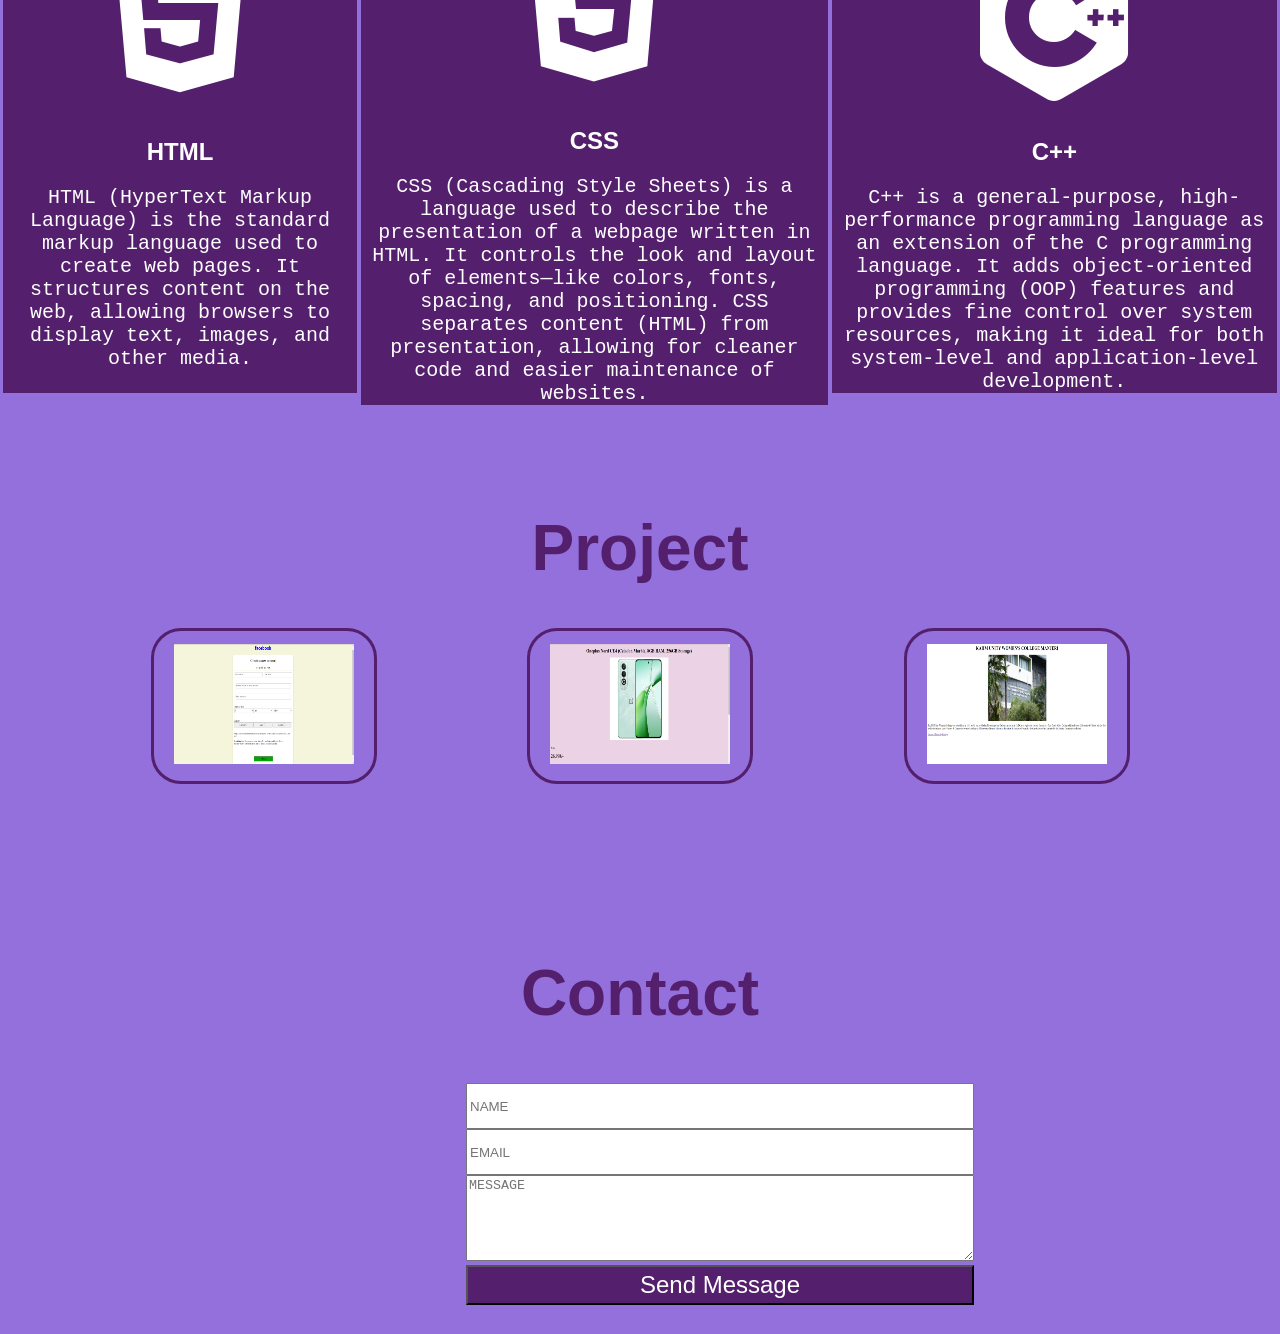
==== commit c2d120b5: "first commit" ====
--- a/pw.html
+++ b/pw.html
@@ -48,14 +48,14 @@
         <div id="Skills">
             <font size="6"><h1 style="font-weight: 700;text-align: center;color:rgb(84, 31, 108)">Skills</h1></font>
             <table><tr><td>   
-                <div class="skills-sub1">
+                <div class="skills-sub">
                     <div class="skill-icon-head"><i class='bx bxl-html5' style="font-size: 200px;display:flex;justify-content:center;"></i>
                         <h2 style="text-align: center;">HTML</h2>
                     </div>
                     <p class="skill-para">HTML (HyperText Markup Language) is the standard markup language used to create web pages.
                         It structures content on the web, allowing browsers to display text, images, and other media.<br>&nbsp;</p>
                 </div></td>
-                <td><div class="skills-sub2">
+                <td><div class="skills-sub">
                     <div class="skill-icon-head"><i class='bx bxl-css3' style="font-size: 200px;display:flex;justify-content:center;"></i>
                         <h2 style="text-align: center;">CSS</h2>
                     </div>
@@ -63,7 +63,7 @@
                         It controls the look and layout of elements—like colors, fonts, spacing, and positioning. CSS separates content (HTML) from presentation, 
                         allowing for cleaner code and easier maintenance of websites.</p>
                 </div></td>
-                <td><div class="skills-sub3">
+                <td><div class="skills-sub">
                     <div class="skill-icon-head"><i class='bx bxl-c-plus-plus' style="font-size: 200px;display:flex;justify-content:center;"></i>
                         <h2 style="text-align: center;">C++</h2>
                     </div>
@@ -76,9 +76,9 @@
         <div id="Projects">
             <font size="6"><h1 style="font-weight: 700;text-align: center;color:rgb(84, 31, 108)">Project</h1></font>
             <div class="project">
-                <div class="project-sub"><a href="facebook.html"><img src="project1.png" width="180px" height="120px"></a></div>
-                <div class="project-sub"><a href="productpage.html"><img src="project2.png" width="180px" height="120px"></a></div>
-                <div class="project-sub"><a href="college description.html"><img src="project3.png" width="180px" height="120px"></a></div>
+                <div class="project-one"><a href="facebook.html"><img src="project1.png" width="180px" height="120px"></a></div>
+                <div class="project-two"><a href="productpage.html"><img src="project2.png" width="180px" height="120px"></a></div>
+                <div class="project-three"><a href="college description.html"><img src="project3.png" width="180px" height="120px"></a></div>
             </div>
         </div>
         <div id="Contact"><form action="https://api.web3forms.com/submit" method="POST">
--- a/styl.css
+++ b/styl.css
@@ -105,13 +105,7 @@
     text-align: center;
     font-family:monospace;
 }
-.skills-sub1{
-    background-color: rgb(84, 31, 108);
-}
-.skills-sub2{
-    background-color: rgb(84, 31, 108);
-}
-.skills-sub3{
+.skills-sub{
     background-color: rgb(84, 31, 108);
 }
 .project{
@@ -120,7 +114,7 @@
     justify-content: space-evenly;
     
 }
-.project-sub{
+.project-one{
     width:220px;
     height:150px;
     border:3px solid rgb(84, 31, 108);
@@ -129,7 +123,24 @@
     align-items: center;
     border-radius: 30px;
 }
-
+.project-two{
+    width:220px;
+    height:150px;
+    border:3px solid rgb(84, 31, 108);
+    display:flex;
+    justify-content: center;
+    align-items: center;
+    border-radius: 30px;
+}
+.project-three{
+    width:220px;
+    height:150px;
+    border:3px solid rgb(84, 31, 108);
+    display:flex;
+    justify-content: center;
+    align-items: center;
+    border-radius: 30px;
+}
 #Projects{
     position:relative;
     top:10px;
@@ -185,154 +196,3 @@
 a:hover{
     transform: scale(1.2);
 }
-
-
-
-@media screen and (max-width:1366px) {
-    body{
-        background-color:mediumpurple;
-        margin: 0px;
-        font-family:'Trebuchet MS', 'Lucida Sans Unicode', 'Lucida Grande', 'Lucida Sans', Arial, sans-serif;
-    }
-    .home-left-content1{
-        font-size:200px;
-        display: flex;
-        justify-content: center;
-        position: relative;
-        top:1700px;
-        left:50%;
-        
-        
-    }
-    #img-design{
-        width:800px;
-        height:800px;
-        background: rgb(84, 31, 108);
-        border-radius: 50%;
-        position:relative;
-        left:50%;
-        top:-300px;
-    } 
-    img{
-        width: 80%;
-        position: relative;
-        left: 20px;
-        top:10px;
-    } 
-    .home-left-content2{
-        margin-left: 40px;
-        position:relative;
-        left:310px;
-        top:1550px;
-        font-weight: 100;
-        font-size: 50px;
-    }
-    .home-left-content3{
-       
-        
-        position:relative;
-        bottom:600px;
-        left: 50%;
-        
-        
-    }
-    .about{
-        display: flex;
-        align-items: center;
-        position:relative;
-        top:600px;
-        left: 50%;
-    }
-    h1{
-        font-size: 200px;
-    }
-    p{
-        font-size: 50px;
-    }
-    #Skills{
-        position:relative;
-        top:690px;
-        left: 50%;
-    }
-    .skills-sub1{
-        background-color: rgb(84, 31, 108);
-        height: 1900px;
-    }
-    .skills-sub2{
-        background-color: rgb(84, 31, 108);
-        height: 1900px;
-    }
-    .skills-sub3{
-        background-color: rgb(84, 31, 108);
-        height: 1900px;
-    }
-    #Projects{
-        position:relative;
-        top: 650px;
-        left: 50%;
-
-    }
-    .project-sub{
-        width:220px;
-        height:180px;
-        border:8px solid rgb(84, 31, 108);
-        display:flex;
-        justify-content: center;
-        align-items: center;
-        border-radius: 30px;
-    }
-    #Contact{
-        position:relative;
-        top:750px;
-        left: 50%;
-    }
-    .contact-left{
-        height:50%;
-        width:50%;
-        display: flex;
-        flex-direction: column;
-        justify-content: space-evenly;
-        align-items: center;
-        position:relative;
-        top:100px;
-        left:200px;
-    
-        
-    }
-    .navbar{
-        background: rgb(84, 31, 108);
-        width:1620px;
-        height: 150px;
-        display: flex;
-       
-        justify-content: space-between;
-    
-       
-    }
-    .navbar-icon{
-        width:50%;
-        height:50px;
-        color:white;
-        font-size: 100px;
-        display:flex;
-        align-items: center;
-        position: relative;
-        top: 50px;
-        left:-50px;
-        
-    }
-    .icon{
-        width: 200px;
-        height: 200px;
-        border: 3px solid rgb(84, 31, 108);
-        border-radius: 50%;
-        border-width: 10px;
-        display: flex;
-        justify-content: center;
-        align-items: center;
-        font-size: 130px;
-        transition: transform 0.8s ease-in-out;
-    }
-    
-    
-}
